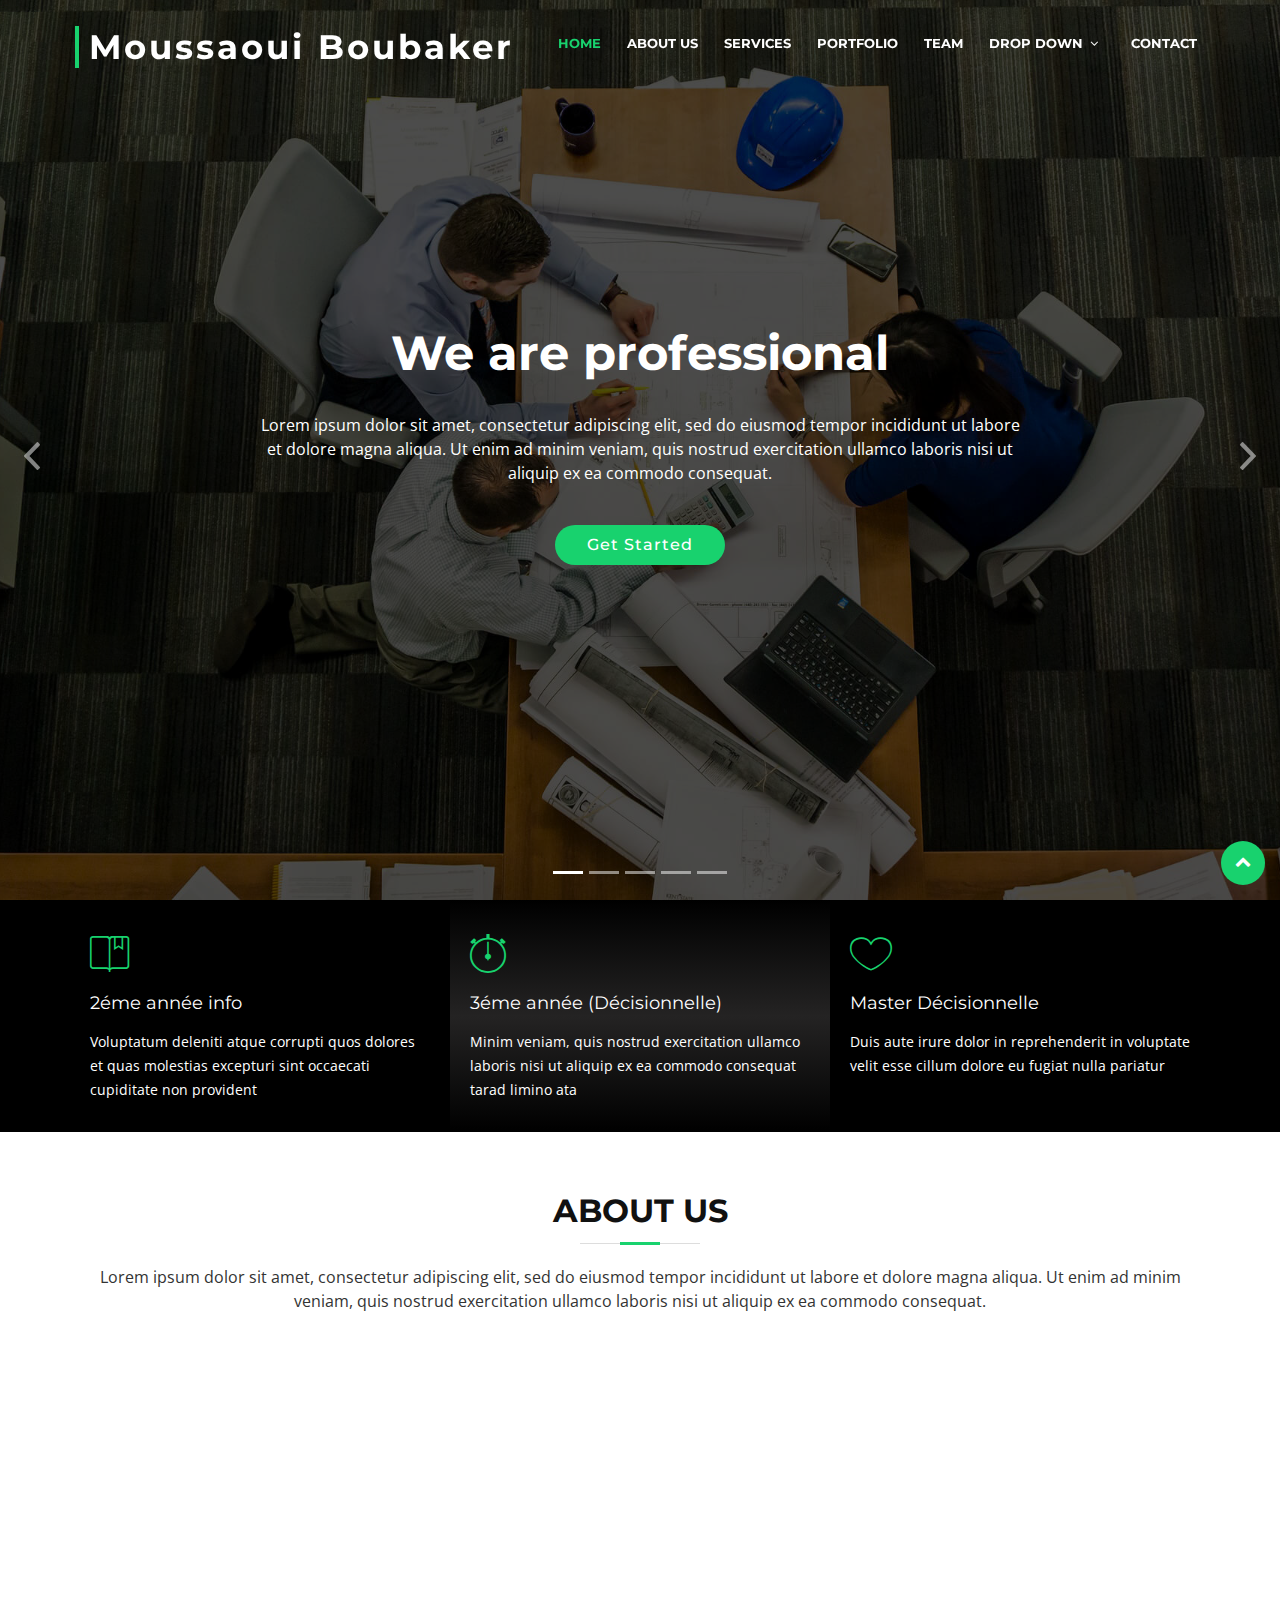
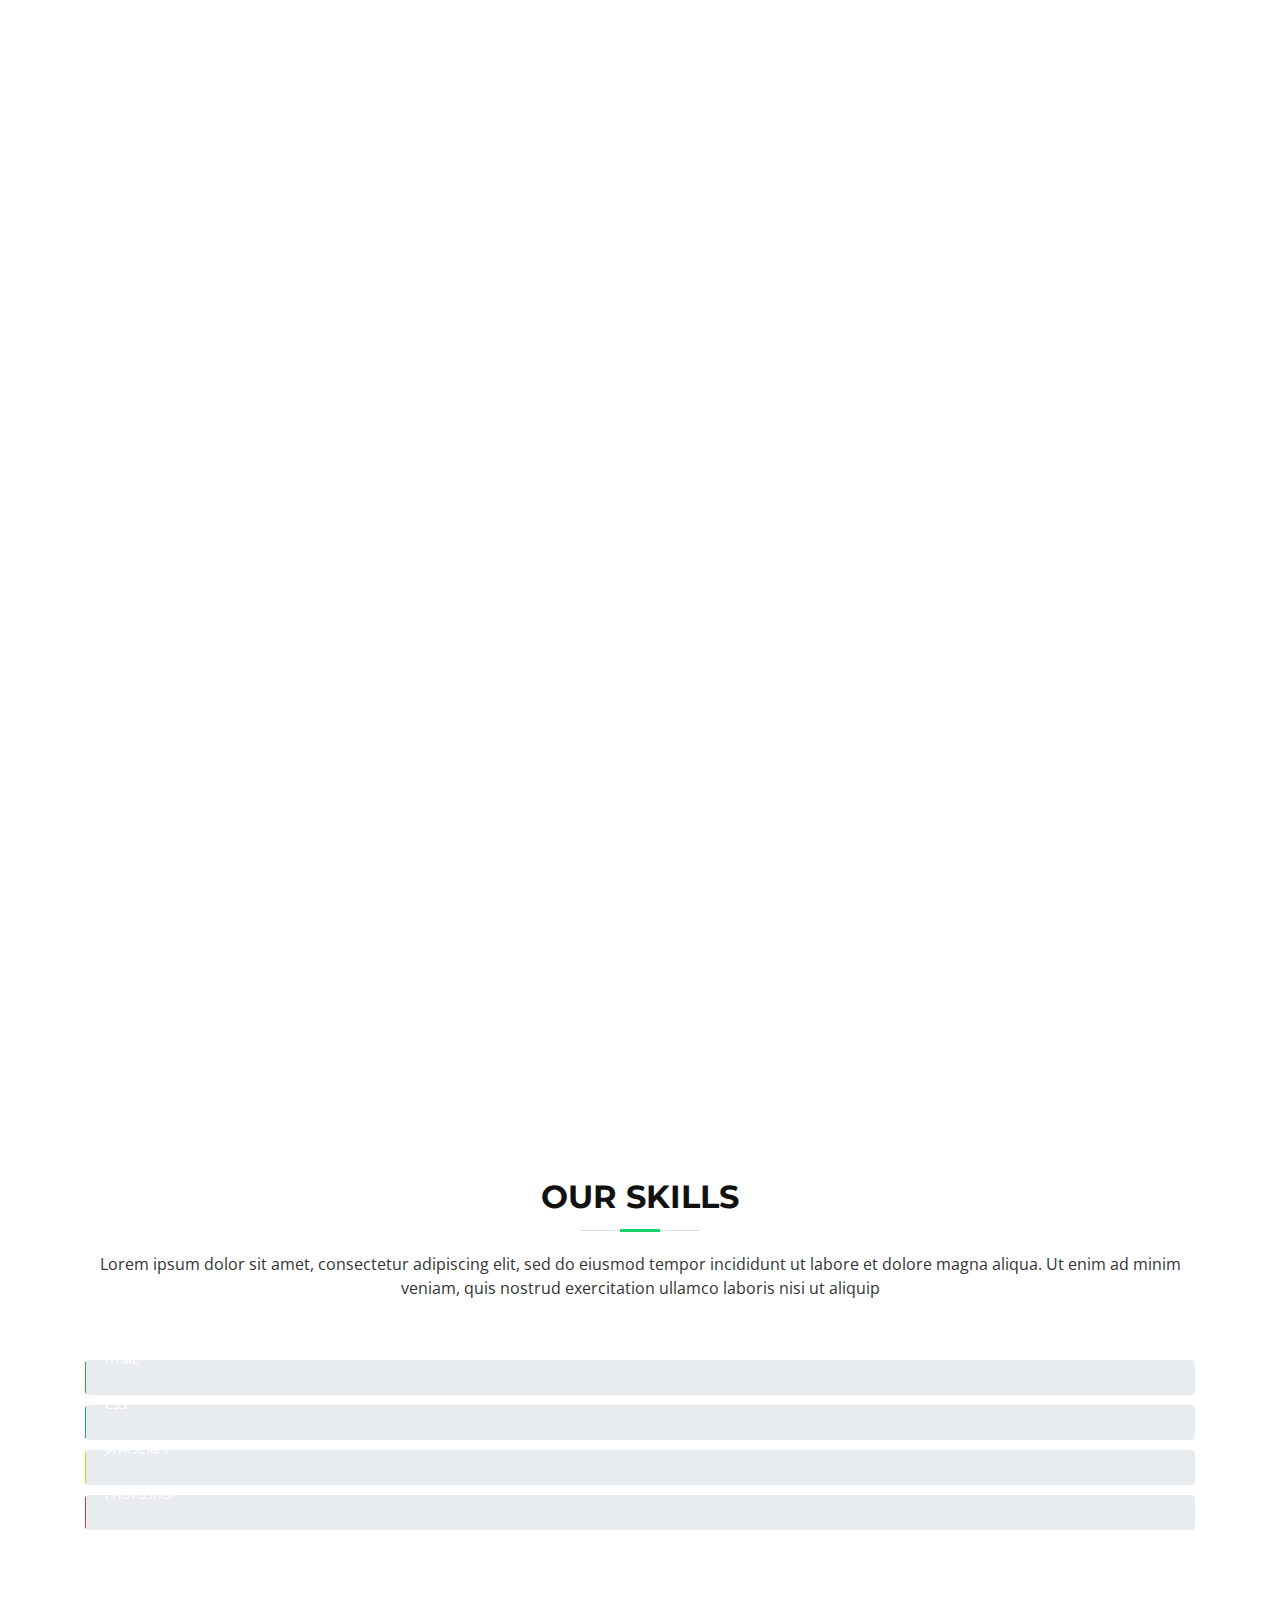
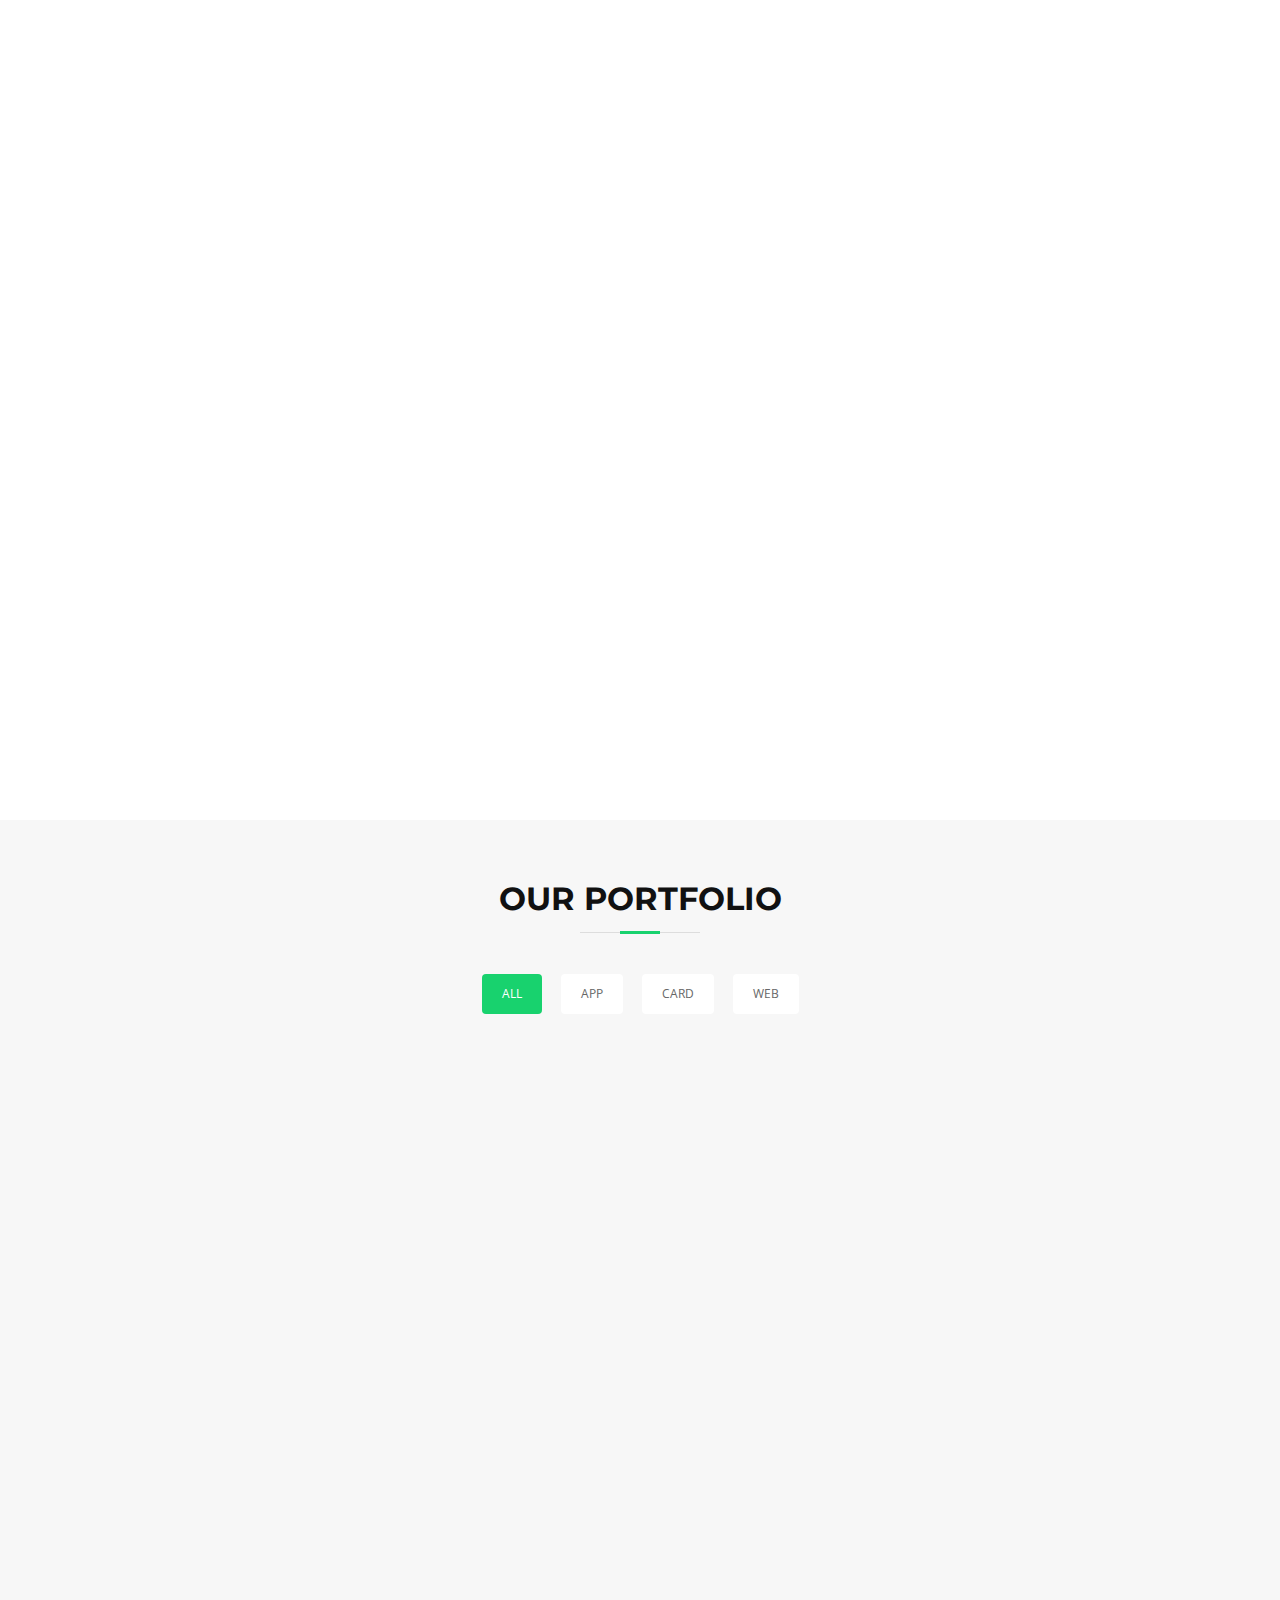
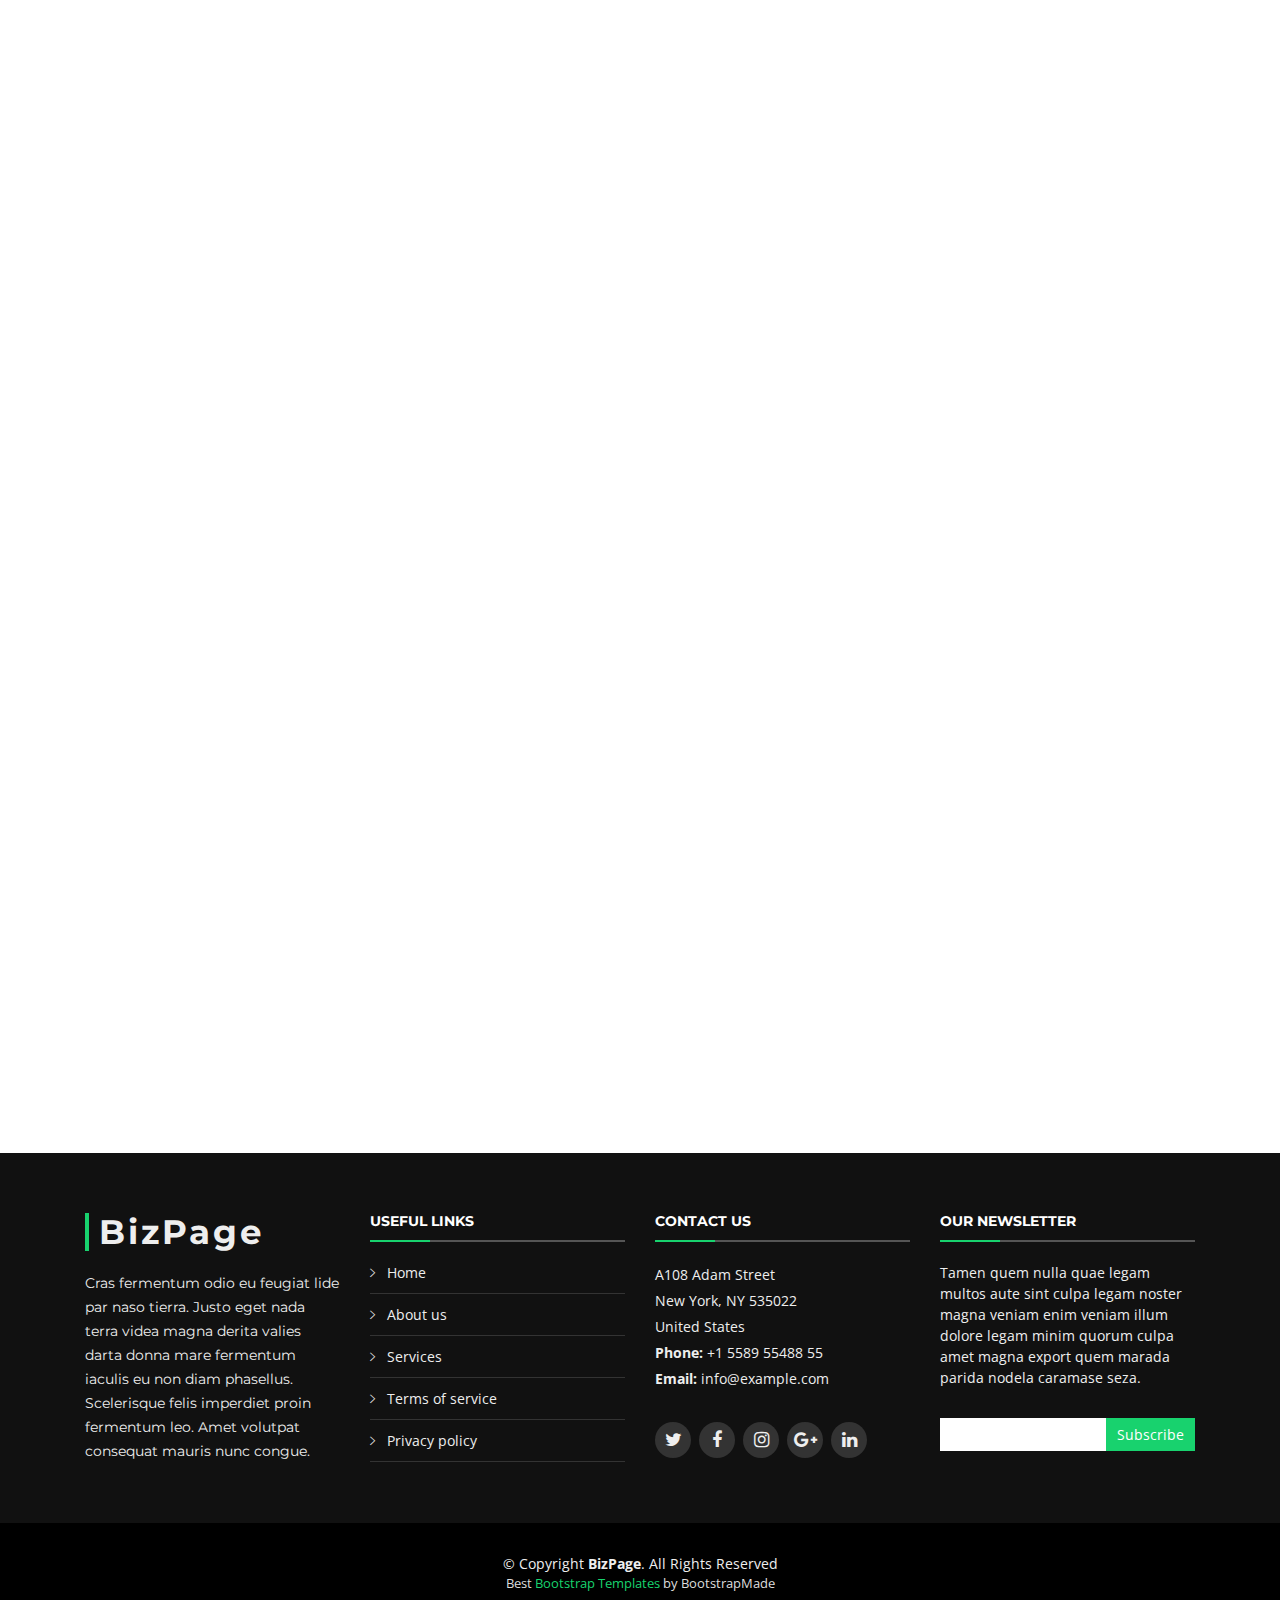
==== index.html @ a481f179 "Initial commit" ====
<!DOCTYPE html>
<html lang="en">
<head>
  <meta charset="utf-8">
  <title>Moussaoui Boubaker</title>
  <meta content="width=device-width, initial-scale=1.0" name="viewport">
  <meta content="" name="keywords">
  <meta content="" name="description">

  <!-- Favicons -->
  <link href="img/favicon.png" rel="icon">
  <link href="img/apple-touch-icon.png" rel="apple-touch-icon">

  <!-- Google Fonts -->
  <link href="https://fonts.googleapis.com/css?family=Open+Sans:300,300i,400,400i,700,700i|Montserrat:300,400,500,700" rel="stylesheet">

  <!-- Bootstrap CSS File -->
  <link href="lib/bootstrap/css/bootstrap.min.css" rel="stylesheet">

  <!-- Libraries CSS Files -->
  <link href="lib/font-awesome/css/font-awesome.min.css" rel="stylesheet">
  <link href="lib/animate/animate.min.css" rel="stylesheet">
  <link href="lib/ionicons/css/ionicons.min.css" rel="stylesheet">
  <link href="lib/owlcarousel/assets/owl.carousel.min.css" rel="stylesheet">
  <link href="lib/lightbox/css/lightbox.min.css" rel="stylesheet">

  <!-- Main Stylesheet File -->
  <link href="css/style.css" rel="stylesheet">

  <!-- =======================================================
    Theme Name: BizPage
    Theme URL: https://bootstrapmade.com/bizpage-bootstrap-business-template/
    Author: BootstrapMade.com
    License: https://bootstrapmade.com/license/
  ======================================================= -->
</head>

<body>

  <!--==========================
    Header
  ============================-->
  <header id="header">
    <div class="container-fluid">

      <div id="logo" class="pull-left">
        <h1><a href="#intro" class="scrollto">Moussaoui Boubaker</a></h1>
        <!-- Uncomment below if you prefer to use an image logo -->
        <!-- <a href="#intro"><img src="img/logo.png" alt="" title="" /></a>-->
      </div>

      <nav id="nav-menu-container">
        <ul class="nav-menu">
          <li class="menu-active"><a href="#intro">Home</a></li>
          <li><a href="#about">About Us</a></li>
          <li><a href="#services">Services</a></li>
          <li><a href="#portfolio">Portfolio</a></li>
          <li><a href="#team">Team</a></li>
          <li class="menu-has-children"><a href="">Drop Down</a>
            <ul>
              <li><a href="#">Drop Down 1</a></li>
              <li><a href="#">Drop Down 3</a></li>
              <li><a href="#">Drop Down 4</a></li>
              <li><a href="#">Drop Down 5</a></li>
            </ul>
          </li>
          <li><a href="#contact">Contact</a></li>
        </ul>
      </nav><!-- #nav-menu-container -->
    </div>
  </header><!-- #header -->

  <!--==========================
    Intro Section
  ============================-->
  <section id="intro">
    <div class="intro-container">
      <div id="introCarousel" class="carousel  slide carousel-fade" data-ride="carousel">

        <ol class="carousel-indicators"></ol>

        <div class="carousel-inner" role="listbox">

          <div class="carousel-item active">
            <div class="carousel-background"><img src="img/intro-carousel/1.jpg" alt=""></div>
            <div class="carousel-container">
              <div class="carousel-content">
                <h2>We are professional</h2>
                <p>Lorem ipsum dolor sit amet, consectetur adipiscing elit, sed do eiusmod tempor incididunt ut labore et dolore magna aliqua. Ut enim ad minim veniam, quis nostrud exercitation ullamco laboris nisi ut aliquip ex ea commodo consequat.</p>
                <a href="#featured-services" class="btn-get-started scrollto">Get Started</a>
              </div>
            </div>
          </div>

          <div class="carousel-item">
            <div class="carousel-background"><img src="img/intro-carousel/2.jpg" alt=""></div>
            <div class="carousel-container">
              <div class="carousel-content">
                <h2>At vero eos et accusamus</h2>
                <p>Nam libero tempore, cum soluta nobis est eligendi optio cumque nihil impedit quo minus id quod maxime placeat facere possimus, omnis voluptas assumenda est, omnis dolor repellendus. Temporibus autem quibusdam et aut officiis debitis aut.</p>
                <a href="#featured-services" class="btn-get-started scrollto">Get Started</a>
              </div>
            </div>
          </div>

          <div class="carousel-item">
            <div class="carousel-background"><img src="img/intro-carousel/3.jpg" alt=""></div>
            <div class="carousel-container">
              <div class="carousel-content">
                <h2>Temporibus autem quibusdam</h2>
                <p>Beatae vitae dicta sunt explicabo. Nemo enim ipsam voluptatem quia voluptas sit aspernatur aut odit aut fugit, sed quia consequuntur magni dolores eos qui ratione voluptatem sequi nesciunt omnis iste natus error sit voluptatem accusantium.</p>
                <a href="#featured-services" class="btn-get-started scrollto">Get Started</a>
              </div>
            </div>
          </div>

          <div class="carousel-item">
            <div class="carousel-background"><img src="img/intro-carousel/4.jpg" alt=""></div>
            <div class="carousel-container">
              <div class="carousel-content">
                <h2>Nam libero tempore</h2>
                <p>Neque porro quisquam est, qui dolorem ipsum quia dolor sit amet, consectetur, adipisci velit, sed quia non numquam eius modi tempora incidunt ut labore et dolore magnam aliquam quaerat voluptatem. Ut enim ad minima veniam, quis nostrum.</p>
                <a href="#featured-services" class="btn-get-started scrollto">Get Started</a>
              </div>
            </div>
          </div>

          <div class="carousel-item">
            <div class="carousel-background"><img src="img/intro-carousel/5.jpg" alt=""></div>
            <div class="carousel-container">
              <div class="carousel-content">
                <h2>Magnam aliquam quaerat</h2>
                <p>Lorem ipsum dolor sit amet, consectetur adipiscing elit, sed do eiusmod tempor incididunt ut labore et dolore magna aliqua. Ut enim ad minim veniam, quis nostrud exercitation ullamco laboris nisi ut aliquip ex ea commodo consequat.</p>
                <a href="#featured-services" class="btn-get-started scrollto">Get Started</a>
              </div>
            </div>
          </div>

        </div>

        <a class="carousel-control-prev" href="#introCarousel" role="button" data-slide="prev">
          <span class="carousel-control-prev-icon ion-chevron-left" aria-hidden="true"></span>
          <span class="sr-only">Previous</span>
        </a>

        <a class="carousel-control-next" href="#introCarousel" role="button" data-slide="next">
          <span class="carousel-control-next-icon ion-chevron-right" aria-hidden="true"></span>
          <span class="sr-only">Next</span>
        </a>

      </div>
    </div>
  </section><!-- #intro -->

  <main id="main">

    <!--==========================
      Featured Services Section
    ============================-->
    <section id="featured-services">
      <div class="container">
        <div class="row">

          <div class="col-lg-4 box">
            <i class="ion-ios-bookmarks-outline"></i>
            <h4 class="title"><a href="">2éme année info</a></h4>
            <p class="description">Voluptatum deleniti atque corrupti quos dolores et quas molestias excepturi sint occaecati cupiditate non provident</p>
          </div>

          <div class="col-lg-4 box box-bg">
            <i class="ion-ios-stopwatch-outline"></i>
            <h4 class="title"><a href="">3éme année (Décisionnelle)</a></h4>
            <p class="description">Minim veniam, quis nostrud exercitation ullamco laboris nisi ut aliquip ex ea commodo consequat tarad limino ata</p>
          </div>

          <div class="col-lg-4 box">
            <i class="ion-ios-heart-outline"></i>
            <h4 class="title"><a href="">Master Décisionnelle</a></h4>
            <p class="description">Duis aute irure dolor in reprehenderit in voluptate velit esse cillum dolore eu fugiat nulla pariatur</p>
          </div>

        </div>
      </div>
    </section><!-- #featured-services -->

    <!--==========================
      About Us Section
    ============================-->
    <section id="about">
      <div class="container">

        <header class="section-header">
          <h3>About Us</h3>
          <p>Lorem ipsum dolor sit amet, consectetur adipiscing elit, sed do eiusmod tempor incididunt ut labore et dolore magna aliqua. Ut enim ad minim veniam, quis nostrud exercitation ullamco laboris nisi ut aliquip ex ea commodo consequat.</p>
        </header>

        <div class="row about-cols">

          <div class="col-md-4 wow fadeInUp">
            <div class="about-col">
              <div class="img">
                <img src="img/about-mission.jpg" alt="" class="img-fluid">
                <div class="icon"><i class="ion-ios-speedometer-outline"></i></div>
              </div>
              <h2 class="title"><a href="#">Our Mission</a></h2>
              <p>
                Lorem ipsum dolor sit amet, consectetur elit, sed do eiusmod tempor ut labore et dolore magna aliqua. Ut enim ad minim veniam, quis nostrud exercitation ullamco laboris nisi ut aliquip ex ea commodo consequat.
              </p>
            </div>
          </div>

          <div class="col-md-4 wow fadeInUp" data-wow-delay="0.1s">
            <div class="about-col">
              <div class="img">
                <img src="img/about-plan.jpg" alt="" class="img-fluid">
                <div class="icon"><i class="ion-ios-list-outline"></i></div>
              </div>
              <h2 class="title"><a href="#">Our Plan</a></h2>
              <p>
                Sed ut perspiciatis unde omnis iste natus error sit voluptatem  doloremque laudantium, totam rem aperiam, eaque ipsa quae ab illo inventore veritatis et quasi architecto beatae vitae dicta sunt explicabo.
              </p>
            </div>
          </div>

          <div class="col-md-4 wow fadeInUp" data-wow-delay="0.2s">
            <div class="about-col">
              <div class="img">
                <img src="img/about-vision.jpg" alt="" class="img-fluid">
                <div class="icon"><i class="ion-ios-eye-outline"></i></div>
              </div>
              <h2 class="title"><a href="#">Our Vision</a></h2>
              <p>
                Nemo enim ipsam voluptatem quia voluptas sit aut odit aut fugit, sed quia magni dolores eos qui ratione voluptatem sequi nesciunt Neque porro quisquam est, qui dolorem ipsum quia dolor sit amet.
              </p>
            </div>
          </div>

        </div>

      </div>
    </section><!-- #about -->

    <!--==========================
      Services Section
    ============================-->
    <section id="services">
      <div class="container">

        <header class="section-header wow fadeInUp">
          <h3>Services</h3>
          <p>Laudem latine persequeris id sed, ex fabulas delectus quo. No vel partiendo abhorreant vituperatoribus, ad pro quaestio laboramus. Ei ubique vivendum pro. At ius nisl accusam lorenta zanos paradigno tridexa panatarel.</p>
        </header>

        <div class="row">

          <div class="col-lg-4 col-md-6 box wow bounceInUp" data-wow-duration="1.4s">
            <div class="icon"><i class="ion-ios-analytics-outline"></i></div>
            <h4 class="title"><a href="">Lorem Ipsum</a></h4>
            <p class="description">Voluptatum deleniti atque corrupti quos dolores et quas molestias excepturi sint occaecati cupiditate non provident</p>
          </div>
          <div class="col-lg-4 col-md-6 box wow bounceInUp" data-wow-duration="1.4s">
            <div class="icon"><i class="ion-ios-bookmarks-outline"></i></div>
            <h4 class="title"><a href="">Dolor Sitema</a></h4>
            <p class="description">Minim veniam, quis nostrud exercitation ullamco laboris nisi ut aliquip ex ea commodo consequat tarad limino ata</p>
          </div>
          <div class="col-lg-4 col-md-6 box wow bounceInUp" data-wow-duration="1.4s">
            <div class="icon"><i class="ion-ios-paper-outline"></i></div>
            <h4 class="title"><a href="">Sed ut perspiciatis</a></h4>
            <p class="description">Duis aute irure dolor in reprehenderit in voluptate velit esse cillum dolore eu fugiat nulla pariatur</p>
          </div>
          <div class="col-lg-4 col-md-6 box wow bounceInUp" data-wow-delay="0.1s" data-wow-duration="1.4s">
            <div class="icon"><i class="ion-ios-speedometer-outline"></i></div>
            <h4 class="title"><a href="">Magni Dolores</a></h4>
            <p class="description">Excepteur sint occaecat cupidatat non proident, sunt in culpa qui officia deserunt mollit anim id est laborum</p>
          </div>
          <div class="col-lg-4 col-md-6 box wow bounceInUp" data-wow-delay="0.1s" data-wow-duration="1.4s">
            <div class="icon"><i class="ion-ios-barcode-outline"></i></div>
            <h4 class="title"><a href="">Nemo Enim</a></h4>
            <p class="description">At vero eos et accusamus et iusto odio dignissimos ducimus qui blanditiis praesentium voluptatum deleniti atque</p>
          </div>
          <div class="col-lg-4 col-md-6 box wow bounceInUp" data-wow-delay="0.1s" data-wow-duration="1.4s">
            <div class="icon"><i class="ion-ios-people-outline"></i></div>
            <h4 class="title"><a href="">Eiusmod Tempor</a></h4>
            <p class="description">Et harum quidem rerum facilis est et expedita distinctio. Nam libero tempore, cum soluta nobis est eligendi</p>
          </div>

        </div>

      </div>
    </section><!-- #services -->

    <!--==========================
      Call To Action Section
    ============================-->
    <section id="call-to-action" class="wow fadeIn">
      <div class="container text-center">
        <h3>Call To Action</h3>
        <p> Duis aute irure dolor in reprehenderit in voluptate velit esse cillum dolore eu fugiat nulla pariatur. Excepteur sint occaecat cupidatat non proident, sunt in culpa qui officia deserunt mollit anim id est laborum.</p>
        <a class="cta-btn" href="#">Call To Action</a>
      </div>
    </section><!-- #call-to-action -->

    <!--==========================
      Skills Section
    ============================-->
    <section id="skills">
      <div class="container">

        <header class="section-header">
          <h3>Our Skills</h3>
          <p>Lorem ipsum dolor sit amet, consectetur adipiscing elit, sed do eiusmod tempor incididunt ut labore et dolore magna aliqua. Ut enim ad minim veniam, quis nostrud exercitation ullamco laboris nisi ut aliquip</p>
        </header>

        <div class="skills-content">

          <div class="progress">
            <div class="progress-bar bg-success" role="progressbar" aria-valuenow="100" aria-valuemin="0" aria-valuemax="100">
              <span class="skill">HTML <i class="val">100%</i></span>
            </div>
          </div>

          <div class="progress">
            <div class="progress-bar bg-info" role="progressbar" aria-valuenow="90" aria-valuemin="0" aria-valuemax="100">
              <span class="skill">CSS <i class="val">90%</i></span>
            </div>
          </div>

          <div class="progress">
            <div class="progress-bar bg-warning" role="progressbar" aria-valuenow="75" aria-valuemin="0" aria-valuemax="100">
              <span class="skill">JavaScript <i class="val">75%</i></span>
            </div>
          </div>

          <div class="progress">
            <div class="progress-bar bg-danger" role="progressbar" aria-valuenow="55" aria-valuemin="0" aria-valuemax="100">
              <span class="skill">Photoshop <i class="val">55%</i></span>
            </div>
          </div>

        </div>

      </div>
    </section>

    <!--==========================
      Facts Section
    ============================-->
    <section id="facts"  class="wow fadeIn">
      <div class="container">

        <header class="section-header">
          <h3>Facts</h3>
          <p>Sed ut perspiciatis unde omnis iste natus error sit voluptatem accusantium doloremque</p>
        </header>

        <div class="row counters">

  				<div class="col-lg-3 col-6 text-center">
            <span data-toggle="counter-up">274</span>
            <p>Clients</p>
  				</div>

          <div class="col-lg-3 col-6 text-center">
            <span data-toggle="counter-up">421</span>
            <p>Projects</p>
  				</div>

          <div class="col-lg-3 col-6 text-center">
            <span data-toggle="counter-up">1,364</span>
            <p>Hours Of Support</p>
  				</div>

          <div class="col-lg-3 col-6 text-center">
            <span data-toggle="counter-up">18</span>
            <p>Hard Workers</p>
  				</div>

  			</div>

        <div class="facts-img">
          <img src="img/facts-img.png" alt="" class="img-fluid">
        </div>

      </div>
    </section><!-- #facts -->

    <!--==========================
      Portfolio Section
    ============================-->
    <section id="portfolio"  class="section-bg" >
      <div class="container">

        <header class="section-header">
          <h3 class="section-title">Our Portfolio</h3>
        </header>

        <div class="row">
          <div class="col-lg-12">
            <ul id="portfolio-flters">
              <li data-filter="*" class="filter-active">All</li>
              <li data-filter=".filter-app">App</li>
              <li data-filter=".filter-card">Card</li>
              <li data-filter=".filter-web">Web</li>
            </ul>
          </div>
        </div>

        <div class="row portfolio-container">

          <div class="col-lg-4 col-md-6 portfolio-item filter-app wow fadeInUp">
            <div class="portfolio-wrap">
              <figure>
                <img src="img/portfolio/app1.jpg" class="img-fluid" alt="">
                <a href="img/portfolio/app1.jpg" data-lightbox="portfolio" data-title="App 1" class="link-preview" title="Preview"><i class="ion ion-eye"></i></a>
                <a href="#" class="link-details" title="More Details"><i class="ion ion-android-open"></i></a>
              </figure>

              <div class="portfolio-info">
                <h4><a href="#">App 1</a></h4>
                <p>App</p>
              </div>
            </div>
          </div>

          <div class="col-lg-4 col-md-6 portfolio-item filter-web wow fadeInUp" data-wow-delay="0.1s">
            <div class="portfolio-wrap">
              <figure>
                <img src="img/portfolio/web3.jpg" class="img-fluid" alt="">
                <a href="img/portfolio/web3.jpg" class="link-preview" data-lightbox="portfolio" data-title="Web 3" title="Preview"><i class="ion ion-eye"></i></a>
                <a href="#" class="link-details" title="More Details"><i class="ion ion-android-open"></i></a>
              </figure>

              <div class="portfolio-info">
                <h4><a href="#">Web 3</a></h4>
                <p>Web</p>
              </div>
            </div>
          </div>

          <div class="col-lg-4 col-md-6 portfolio-item filter-app wow fadeInUp" data-wow-delay="0.2s">
            <div class="portfolio-wrap">
              <figure>
                <img src="img/portfolio/app2.jpg" class="img-fluid" alt="">
                <a href="img/portfolio/app2.jpg" class="link-preview" data-lightbox="portfolio" data-title="App 2" title="Preview"><i class="ion ion-eye"></i></a>
                <a href="#" class="link-details" title="More Details"><i class="ion ion-android-open"></i></a>
              </figure>

              <div class="portfolio-info">
                <h4><a href="#">App 2</a></h4>
                <p>App</p>
              </div>
            </div>
          </div>

          <div class="col-lg-4 col-md-6 portfolio-item filter-card wow fadeInUp">
            <div class="portfolio-wrap">
              <figure>
                <img src="img/portfolio/card2.jpg" class="img-fluid" alt="">
                <a href="img/portfolio/card2.jpg" class="link-preview" data-lightbox="portfolio" data-title="Card 2" title="Preview"><i class="ion ion-eye"></i></a>
                <a href="#" class="link-details" title="More Details"><i class="ion ion-android-open"></i></a>
              </figure>

              <div class="portfolio-info">
                <h4><a href="#">Card 2</a></h4>
                <p>Card</p>
              </div>
            </div>
          </div>

          <div class="col-lg-4 col-md-6 portfolio-item filter-web wow fadeInUp" data-wow-delay="0.1s">
            <div class="portfolio-wrap">
              <figure>
                <img src="img/portfolio/web2.jpg" class="img-fluid" alt="">
                <a href="img/portfolio/web2.jpg" class="link-preview" data-lightbox="portfolio" data-title="Web 2" title="Preview"><i class="ion ion-eye"></i></a>
                <a href="#" class="link-details" title="More Details"><i class="ion ion-android-open"></i></a>
              </figure>

              <div class="portfolio-info">
                <h4><a href="#">Web 2</a></h4>
                <p>Web</p>
              </div>
            </div>
          </div>

          <div class="col-lg-4 col-md-6 portfolio-item filter-app wow fadeInUp" data-wow-delay="0.2s">
            <div class="portfolio-wrap">
              <figure>
                <img src="img/portfolio/app3.jpg" class="img-fluid" alt="">
                <a href="img/portfolio/app3.jpg" class="link-preview" data-lightbox="portfolio" data-title="App 3" title="Preview"><i class="ion ion-eye"></i></a>
                <a href="#" class="link-details" title="More Details"><i class="ion ion-android-open"></i></a>
              </figure>

              <div class="portfolio-info">
                <h4><a href="#">App 3</a></h4>
                <p>App</p>
              </div>
            </div>
          </div>

          <div class="col-lg-4 col-md-6 portfolio-item filter-card wow fadeInUp">
            <div class="portfolio-wrap">
              <figure>
                <img src="img/portfolio/card1.jpg" class="img-fluid" alt="">
                <a href="img/portfolio/card1.jpg" class="link-preview" data-lightbox="portfolio" data-title="Card 1" title="Preview"><i class="ion ion-eye"></i></a>
                <a href="#" class="link-details" title="More Details"><i class="ion ion-android-open"></i></a>
              </figure>

              <div class="portfolio-info">
                <h4><a href="#">Card 1</a></h4>
                <p>Card</p>
              </div>
            </div>
          </div>

          <div class="col-lg-4 col-md-6 portfolio-item filter-card wow fadeInUp" data-wow-delay="0.1s">
            <div class="portfolio-wrap">
              <figure>
                <img src="img/portfolio/card3.jpg" class="img-fluid" alt="">
                <a href="img/portfolio/card3.jpg" class="link-preview" data-lightbox="portfolio" data-title="Card 3" title="Preview"><i class="ion ion-eye"></i></a>
                <a href="#" class="link-details" title="More Details"><i class="ion ion-android-open"></i></a>
              </figure>

              <div class="portfolio-info">
                <h4><a href="#">Card 3</a></h4>
                <p>Card</p>
              </div>
            </div>
          </div>

          <div class="col-lg-4 col-md-6 portfolio-item filter-web wow fadeInUp" data-wow-delay="0.2s">
            <div class="portfolio-wrap">
              <figure>
                <img src="img/portfolio/web1.jpg" class="img-fluid" alt="">
                <a href="img/portfolio/web1.jpg" class="link-preview" data-lightbox="portfolio" data-title="Web 1" title="Preview"><i class="ion ion-eye"></i></a>
                <a href="#" class="link-details" title="More Details"><i class="ion ion-android-open"></i></a>
              </figure>

              <div class="portfolio-info">
                <h4><a href="#">Web 1</a></h4>
                <p>Web</p>
              </div>
            </div>
          </div>

        </div>

      </div>
    </section><!-- #portfolio -->

    <!--==========================
      Clients Section
    ============================-->
    <section id="clients" class="wow fadeInUp">
      <div class="container">

        <header class="section-header">
          <h3>Our Clients</h3>
        </header>

        <div class="owl-carousel clients-carousel">
          <img src="img/clients/client-1.png" alt="">
          <img src="img/clients/client-2.png" alt="">
          <img src="img/clients/client-3.png" alt="">
          <img src="img/clients/client-4.png" alt="">
          <img src="img/clients/client-5.png" alt="">
          <img src="img/clients/client-6.png" alt="">
          <img src="img/clients/client-7.png" alt="">
          <img src="img/clients/client-8.png" alt="">
        </div>

      </div>
    </section><!-- #clients -->

    <!--==========================
      Clients Section
    ============================-->
    <section id="testimonials" class="section-bg wow fadeInUp">
      <div class="container">

        <header class="section-header">
          <h3>Testimonials</h3>
        </header>

        <div class="owl-carousel testimonials-carousel">

          <div class="testimonial-item">
            <img src="img/testimonial-1.jpg" class="testimonial-img" alt="">
            <h3>Saul Goodman</h3>
            <h4>Ceo &amp; Founder</h4>
            <p>
              <img src="img/quote-sign-left.png" class="quote-sign-left" alt="">
              Proin iaculis purus consequat sem cure digni ssim donec porttitora entum suscipit rhoncus. Accusantium quam, ultricies eget id, aliquam eget nibh et. Maecen aliquam, risus at semper.
              <img src="img/quote-sign-right.png" class="quote-sign-right" alt="">
            </p>
          </div>

          <div class="testimonial-item">
            <img src="img/testimonial-2.jpg" class="testimonial-img" alt="">
            <h3>Sara Wilsson</h3>
            <h4>Designer</h4>
            <p>
              <img src="img/quote-sign-left.png" class="quote-sign-left" alt="">
              Export tempor illum tamen malis malis eram quae irure esse labore quem cillum quid cillum eram malis quorum velit fore eram velit sunt aliqua noster fugiat irure amet legam anim culpa.
              <img src="img/quote-sign-right.png" class="quote-sign-right" alt="">
            </p>
          </div>

          <div class="testimonial-item">
            <img src="img/testimonial-3.jpg" class="testimonial-img" alt="">
            <h3>Jena Karlis</h3>
            <h4>Store Owner</h4>
            <p>
              <img src="img/quote-sign-left.png" class="quote-sign-left" alt="">
              Enim nisi quem export duis labore cillum quae magna enim sint quorum nulla quem veniam duis minim tempor labore quem eram duis noster aute amet eram fore quis sint minim.
              <img src="img/quote-sign-right.png" class="quote-sign-right" alt="">
            </p>
          </div>

          <div class="testimonial-item">
            <img src="img/testimonial-4.jpg" class="testimonial-img" alt="">
            <h3>Matt Brandon</h3>
            <h4>Freelancer</h4>
            <p>
              <img src="img/quote-sign-left.png" class="quote-sign-left" alt="">
              Fugiat enim eram quae cillum dolore dolor amet nulla culpa multos export minim fugiat minim velit minim dolor enim duis veniam ipsum anim magna sunt elit fore quem dolore labore illum veniam.
              <img src="img/quote-sign-right.png" class="quote-sign-right" alt="">
            </p>
          </div>

          <div class="testimonial-item">
            <img src="img/testimonial-5.jpg" class="testimonial-img" alt="">
            <h3>John Larson</h3>
            <h4>Entrepreneur</h4>
            <p>
              <img src="img/quote-sign-left.png" class="quote-sign-left" alt="">
              Quis quorum aliqua sint quem legam fore sunt eram irure aliqua veniam tempor noster veniam enim culpa labore duis sunt culpa nulla illum cillum fugiat legam esse veniam culpa fore nisi cillum quid.
              <img src="img/quote-sign-right.png" class="quote-sign-right" alt="">
            </p>
          </div>

        </div>

      </div>
    </section><!-- #testimonials -->

    <!--==========================
      Team Section
    ============================-->
    <section id="team">
      <div class="container">
        <div class="section-header wow fadeInUp">
          <h3>Team</h3>
          <p>Sed ut perspiciatis unde omnis iste natus error sit voluptatem accusantium doloremque</p>
        </div>

        <div class="row">

          <div class="col-lg-3 col-md-6 wow fadeInUp">
            <div class="member">
              <img src="img/team-1.jpg" class="img-fluid" alt="">
              <div class="member-info">
                <div class="member-info-content">
                  <h4>Walter White</h4>
                  <span>Chief Executive Officer</span>
                  <div class="social">
                    <a href=""><i class="fa fa-twitter"></i></a>
                    <a href=""><i class="fa fa-facebook"></i></a>
                    <a href=""><i class="fa fa-google-plus"></i></a>
                    <a href=""><i class="fa fa-linkedin"></i></a>
                  </div>
                </div>
              </div>
            </div>
          </div>

          <div class="col-lg-3 col-md-6 wow fadeInUp" data-wow-delay="0.1s">
            <div class="member">
              <img src="img/team-2.jpg" class="img-fluid" alt="">
              <div class="member-info">
                <div class="member-info-content">
                  <h4>Sarah Jhonson</h4>
                  <span>Product Manager</span>
                  <div class="social">
                    <a href=""><i class="fa fa-twitter"></i></a>
                    <a href=""><i class="fa fa-facebook"></i></a>
                    <a href=""><i class="fa fa-google-plus"></i></a>
                    <a href=""><i class="fa fa-linkedin"></i></a>
                  </div>
                </div>
              </div>
            </div>
          </div>

          <div class="col-lg-3 col-md-6 wow fadeInUp" data-wow-delay="0.2s">
            <div class="member">
              <img src="img/team-3.jpg" class="img-fluid" alt="">
              <div class="member-info">
                <div class="member-info-content">
                  <h4>William Anderson</h4>
                  <span>CTO</span>
                  <div class="social">
                    <a href=""><i class="fa fa-twitter"></i></a>
                    <a href=""><i class="fa fa-facebook"></i></a>
                    <a href=""><i class="fa fa-google-plus"></i></a>
                    <a href=""><i class="fa fa-linkedin"></i></a>
                  </div>
                </div>
              </div>
            </div>
          </div>

          <div class="col-lg-3 col-md-6 wow fadeInUp" data-wow-delay="0.3s">
            <div class="member">
              <img src="img/team-4.jpg" class="img-fluid" alt="">
              <div class="member-info">
                <div class="member-info-content">
                  <h4>Amanda Jepson</h4>
                  <span>Accountant</span>
                  <div class="social">
                    <a href=""><i class="fa fa-twitter"></i></a>
                    <a href=""><i class="fa fa-facebook"></i></a>
                    <a href=""><i class="fa fa-google-plus"></i></a>
                    <a href=""><i class="fa fa-linkedin"></i></a>
                  </div>
                </div>
              </div>
            </div>
          </div>

        </div>

      </div>
    </section><!-- #team -->

    <!--==========================
      Contact Section
    ============================-->
    <section id="contact" class="section-bg wow fadeInUp">
      <div class="container">

        <div class="section-header">
          <h3>Contact Us</h3>
          <p>Sed ut perspiciatis unde omnis iste natus error sit voluptatem accusantium doloremque</p>
        </div>

        <div class="row contact-info">

          <div class="col-md-4">
            <div class="contact-address">
              <i class="ion-ios-location-outline"></i>
              <h3>Address</h3>
              <address>A108 Adam Street, NY 535022, USA</address>
            </div>
          </div>

          <div class="col-md-4">
            <div class="contact-phone">
              <i class="ion-ios-telephone-outline"></i>
              <h3>Phone Number</h3>
              <p><a href="tel:+155895548855">+1 5589 55488 55</a></p>
            </div>
          </div>

          <div class="col-md-4">
            <div class="contact-email">
              <i class="ion-ios-email-outline"></i>
              <h3>Email</h3>
              <p><a href="mailto:info@example.com">info@example.com</a></p>
            </div>
          </div>

        </div>

        <div class="form">
          <div id="sendmessage">Your message has been sent. Thank you!</div>
          <div id="errormessage"></div>
          <form action="" method="post" role="form" class="contactForm">
            <div class="form-row">
              <div class="form-group col-md-6">
                <input type="text" name="name" class="form-control" id="name" placeholder="Your Name" data-rule="minlen:4" data-msg="Please enter at least 4 chars" />
                <div class="validation"></div>
              </div>
              <div class="form-group col-md-6">
                <input type="email" class="form-control" name="email" id="email" placeholder="Your Email" data-rule="email" data-msg="Please enter a valid email" />
                <div class="validation"></div>
              </div>
            </div>
            <div class="form-group">
              <input type="text" class="form-control" name="subject" id="subject" placeholder="Subject" data-rule="minlen:4" data-msg="Please enter at least 8 chars of subject" />
              <div class="validation"></div>
            </div>
            <div class="form-group">
              <textarea class="form-control" name="message" rows="5" data-rule="required" data-msg="Please write something for us" placeholder="Message"></textarea>
              <div class="validation"></div>
            </div>
            <div class="text-center"><button type="submit">Send Message</button></div>
          </form>
        </div>

      </div>
    </section><!-- #contact -->

  </main>

  <!--==========================
    Footer
  ============================-->
  <footer id="footer">
    <div class="footer-top">
      <div class="container">
        <div class="row">

          <div class="col-lg-3 col-md-6 footer-info">
            <h3>BizPage</h3>
            <p>Cras fermentum odio eu feugiat lide par naso tierra. Justo eget nada terra videa magna derita valies darta donna mare fermentum iaculis eu non diam phasellus. Scelerisque felis imperdiet proin fermentum leo. Amet volutpat consequat mauris nunc congue.</p>
          </div>

          <div class="col-lg-3 col-md-6 footer-links">
            <h4>Useful Links</h4>
            <ul>
              <li><i class="ion-ios-arrow-right"></i> <a href="#">Home</a></li>
              <li><i class="ion-ios-arrow-right"></i> <a href="#">About us</a></li>
              <li><i class="ion-ios-arrow-right"></i> <a href="#">Services</a></li>
              <li><i class="ion-ios-arrow-right"></i> <a href="#">Terms of service</a></li>
              <li><i class="ion-ios-arrow-right"></i> <a href="#">Privacy policy</a></li>
            </ul>
          </div>

          <div class="col-lg-3 col-md-6 footer-contact">
            <h4>Contact Us</h4>
            <p>
              A108 Adam Street <br>
              New York, NY 535022<br>
              United States <br>
              <strong>Phone:</strong> +1 5589 55488 55<br>
              <strong>Email:</strong> info@example.com<br>
            </p>

            <div class="social-links">
              <a href="#" class="twitter"><i class="fa fa-twitter"></i></a>
              <a href="#" class="facebook"><i class="fa fa-facebook"></i></a>
              <a href="#" class="instagram"><i class="fa fa-instagram"></i></a>
              <a href="#" class="google-plus"><i class="fa fa-google-plus"></i></a>
              <a href="#" class="linkedin"><i class="fa fa-linkedin"></i></a>
            </div>

          </div>

          <div class="col-lg-3 col-md-6 footer-newsletter">
            <h4>Our Newsletter</h4>
            <p>Tamen quem nulla quae legam multos aute sint culpa legam noster magna veniam enim veniam illum dolore legam minim quorum culpa amet magna export quem marada parida nodela caramase seza.</p>
            <form action="" method="post">
              <input type="email" name="email"><input type="submit"  value="Subscribe">
            </form>
          </div>

        </div>
      </div>
    </div>

    <div class="container">
      <div class="copyright">
        &copy; Copyright <strong>BizPage</strong>. All Rights Reserved
      </div>
      <div class="credits">
        <!--
          All the links in the footer should remain intact.
          You can delete the links only if you purchased the pro version.
          Licensing information: https://bootstrapmade.com/license/
          Purchase the pro version with working PHP/AJAX contact form: https://bootstrapmade.com/buy/?theme=BizPage
        -->
        Best <a href="https://bootstrapmade.com/">Bootstrap Templates</a> by BootstrapMade
      </div>
    </div>
  </footer><!-- #footer -->

  <a href="#" class="back-to-top"><i class="fa fa-chevron-up"></i></a>

  <!-- JavaScript Libraries -->
  <script src="lib/jquery/jquery.min.js"></script>
  <script src="lib/jquery/jquery-migrate.min.js"></script>
  <script src="lib/bootstrap/js/bootstrap.bundle.min.js"></script>
  <script src="lib/easing/easing.min.js"></script>
  <script src="lib/superfish/hoverIntent.js"></script>
  <script src="lib/superfish/superfish.min.js"></script>
  <script src="lib/wow/wow.min.js"></script>
  <script src="lib/waypoints/waypoints.min.js"></script>
  <script src="lib/counterup/counterup.min.js"></script>
  <script src="lib/owlcarousel/owl.carousel.min.js"></script>
  <script src="lib/isotope/isotope.pkgd.min.js"></script>
  <script src="lib/lightbox/js/lightbox.min.js"></script>
  <script src="lib/touchSwipe/jquery.touchSwipe.min.js"></script>
  <!-- Contact Form JavaScript File -->
  <script src="contactform/contactform.js"></script>

  <!-- Template Main Javascript File -->
  <script src="js/main.js"></script>

</body>
</html>
---- css/style.css ----
/*
  Theme Name: BizPage
  Theme URL: https://bootstrapmade.com/bizpage-bootstrap-business-template/
  Author: BootstrapMade.com
  License: https://bootstrapmade.com/license/
*/
/*--------------------------------------------------------------
# General
--------------------------------------------------------------*/
body {
  background: #fff;
  color: #666666;
  font-family: "Open Sans", sans-serif;
}

a {
  color: #18d26e;
  transition: 0.5s;
}

a:hover, a:active, a:focus {
  color: #18d36e;
  outline: none;
  text-decoration: none;
}

p {
  padding: 0;
  margin: 0 0 30px 0;
}

h1, h2, h3, h4, h5, h6 {
  font-family: "Montserrat", sans-serif;
  font-weight: 400;
  margin: 0 0 20px 0;
  padding: 0;
}

/* Back to top button */
.back-to-top {
  position: fixed;
  display: none;
  background: #18d26e;
  color: #fff;
  display: inline-block;
  width: 44px;
  height: 44px;
  text-align: center;
  line-height: 1;
  font-size: 16px;
  border-radius: 50%;
  right: 15px;
  bottom: 15px;
  transition: background 0.5s;
  z-index: 11;
}

.back-to-top i {
  padding-top: 12px;
  color: #fff;
}

@media (max-width: 768px) {
  .back-to-top {
    bottom: 15px;
  }
}

/*--------------------------------------------------------------
# Header
--------------------------------------------------------------*/
#header {
  padding: 30px 0;
  height: 92px;
  position: fixed;
  left: 0;
  top: 0;
  right: 0;
  transition: all 0.5s;
  z-index: 997;
}

#header.header-scrolled {
  background: rgba(0, 0, 0, 0.9);
  padding: 20px 0;
  height: 72px;
  transition: all 0.5s;
}

#header #logo {
  float: left;
}

@media (min-width: 1024px) {
  #header #logo {
    padding-left: 60px;
  }
}

#header #logo h1 {
  font-size: 34px;
  margin: 0;
  padding: 0;
  line-height: 1;
  font-family: "Montserrat", sans-serif;
  font-weight: 700;
  letter-spacing: 3px;
}

#header #logo h1 a, #header #logo h1 a:hover {
  color: #fff;
  padding-left: 10px;
  border-left: 4px solid #18d26e;
}

#header #logo img {
  padding: 0;
  margin: 0;
}

@media (max-width: 768px) {
  #header #logo h1 {
    font-size: 28px;
  }
  #header #logo img {
    max-height: 40px;
  }
}

/*--------------------------------------------------------------
# Intro Section
--------------------------------------------------------------*/
#intro {
  display: table;
  width: 100%;
  height: 100vh;
  background: #000;
}

#intro .carousel-item {
  width: 100%;
  height: 100vh;
  background-size: cover;
  background-position: center;
  background-repeat: no-repeat;
}

#intro .carousel-item::before {
  content: '';
  background-color: rgba(0, 0, 0, 0.7);
  position: absolute;
  height: 100%;
  width: 100%;
  top: 0;
  right: 0;
  left: 0;
  bottom: 0;
}

#intro .carousel-container {
  display: flex;
  justify-content: center;
  align-items: center;
  position: absolute;
  bottom: 0;
  top: 0;
  left: 0;
  right: 0;
}

#intro .carousel-content {
  text-align: center;
}

#intro h2 {
  color: #fff;
  margin-bottom: 30px;
  font-size: 48px;
  font-weight: 700;
}

@media (max-width: 768px) {
  #intro h2 {
    font-size: 28px;
  }
}

#intro p {
  width: 80%;
  margin: 0 auto 30px auto;
  color: #fff;
}

@media (min-width: 1024px) {
  #intro p {
    width: 60%;
  }
}

#intro .carousel-fade .carousel-inner .carousel-item {
  -webkit-transition-property: opacity;
  transition-property: opacity;
}

#intro .carousel-fade .carousel-inner .carousel-item,
#intro .carousel-fade .carousel-inner .active.carousel-item-left,
#intro .carousel-fade .carousel-inner .active.carousel-item-right {
  opacity: 0;
}

#intro .carousel-fade .carousel-inner .active,
#intro .carousel-fade .carousel-inner .carousel-item-next.carousel-item-left,
#intro .carousel-fade .carousel-inner .carousel-item-prev.carousel-item-right {
  opacity: 1;
  transition: 0.5s;
}

#intro .carousel-fade .carousel-inner .carousel-item-next,
#intro .carousel-fade .carousel-inner .carousel-item-prev,
#intro .carousel-fade .carousel-inner .active.carousel-item-left,
#intro .carousel-fade .carousel-inner .active.carousel-item-right {
  left: 0;
  -webkit-transform: translate3d(0, 0, 0);
  transform: translate3d(0, 0, 0);
}

#intro .carousel-control-prev, #intro .carousel-control-next {
  width: 10%;
}

@media (min-width: 1024px) {
  #intro .carousel-control-prev, #intro .carousel-control-next {
    width: 5%;
  }
}

#intro .carousel-control-next-icon, #intro .carousel-control-prev-icon {
  background: none;
  font-size: 32px;
  line-height: 1;
}

#intro .carousel-indicators li {
  cursor: pointer;
}

#intro .btn-get-started {
  font-family: "Montserrat", sans-serif;
  font-weight: 500;
  font-size: 16px;
  letter-spacing: 1px;
  display: inline-block;
  padding: 8px 32px;
  border-radius: 50px;
  transition: 0.5s;
  margin: 10px;
  color: #fff;
  background: #18d26e;
}

#intro .btn-get-started:hover {
  background: #fff;
  color: #18d26e;
}

/*--------------------------------------------------------------
# Navigation Menu
--------------------------------------------------------------*/
/* Nav Menu Essentials */
.nav-menu, .nav-menu * {
  margin: 0;
  padding: 0;
  list-style: none;
}

.nav-menu ul {
  position: absolute;
  display: none;
  top: 100%;
  left: 0;
  z-index: 99;
}

.nav-menu li {
  position: relative;
  white-space: nowrap;
}

.nav-menu > li {
  float: left;
}

.nav-menu li:hover > ul,
.nav-menu li.sfHover > ul {
  display: block;
}

.nav-menu ul ul {
  top: 0;
  left: 100%;
}

.nav-menu ul li {
  min-width: 180px;
}

/* Nav Menu Arrows */
.sf-arrows .sf-with-ul {
  padding-right: 30px;
}

.sf-arrows .sf-with-ul:after {
  content: "\f107";
  position: absolute;
  right: 15px;
  font-family: FontAwesome;
  font-style: normal;
  font-weight: normal;
}

.sf-arrows ul .sf-with-ul:after {
  content: "\f105";
}

/* Nav Meu Container */
#nav-menu-container {
  float: right;
  margin: 0;
}

@media (min-width: 1024px) {
  #nav-menu-container {
    padding-right: 60px;
  }
}

@media (max-width: 768px) {
  #nav-menu-container {
    display: none;
  }
}

/* Nav Meu Styling */
.nav-menu a {
  padding: 0 8px 10px 8px;
  text-decoration: none;
  display: inline-block;
  color: #fff;
  font-family: "Montserrat", sans-serif;
  font-weight: 700;
  font-size: 13px;
  text-transform: uppercase;
  outline: none;
}

.nav-menu li:hover > a, .nav-menu > .menu-active > a {
  color: #18d26e;
}

.nav-menu > li {
  margin-left: 10px;
}

.nav-menu ul {
  margin: 4px 0 0 0;
  padding: 10px;
  box-shadow: 0px 0px 30px rgba(127, 137, 161, 0.25);
  background: #fff;
}

.nav-menu ul li {
  transition: 0.3s;
}

.nav-menu ul li a {
  padding: 10px;
  color: #333;
  transition: 0.3s;
  display: block;
  font-size: 13px;
  text-transform: none;
}

.nav-menu ul li:hover > a {
  color: #18d26e;
}

.nav-menu ul ul {
  margin: 0;
}

/* Mobile Nav Toggle */
#mobile-nav-toggle {
  position: fixed;
  right: 0;
  top: 0;
  z-index: 999;
  margin: 20px 20px 0 0;
  border: 0;
  background: none;
  font-size: 24px;
  display: none;
  transition: all 0.4s;
  outline: none;
  cursor: pointer;
}

#mobile-nav-toggle i {
  color: #fff;
}

@media (max-width: 768px) {
  #mobile-nav-toggle {
    display: inline;
  }
}

/* Mobile Nav Styling */
#mobile-nav {
  position: fixed;
  top: 0;
  padding-top: 18px;
  bottom: 0;
  z-index: 998;
  background: rgba(0, 0, 0, 0.8);
  left: -260px;
  width: 260px;
  overflow-y: auto;
  transition: 0.4s;
}

#mobile-nav ul {
  padding: 0;
  margin: 0;
  list-style: none;
}

#mobile-nav ul li {
  position: relative;
}

#mobile-nav ul li a {
  color: #fff;
  font-size: 13px;
  text-transform: uppercase;
  overflow: hidden;
  padding: 10px 22px 10px 15px;
  position: relative;
  text-decoration: none;
  width: 100%;
  display: block;
  outline: none;
  font-weight: 700;
  font-family: "Montserrat", sans-serif;
}

#mobile-nav ul li a:hover {
  color: #fff;
}

#mobile-nav ul li li {
  padding-left: 30px;
}

#mobile-nav ul .menu-has-children i {
  position: absolute;
  right: 0;
  z-index: 99;
  padding: 15px;
  cursor: pointer;
  color: #fff;
}

#mobile-nav ul .menu-has-children i.fa-chevron-up {
  color: #18d26e;
}

#mobile-nav ul .menu-has-children li a {
  text-transform: none;
}

#mobile-nav ul .menu-item-active {
  color: #18d26e;
}

#mobile-body-overly {
  width: 100%;
  height: 100%;
  z-index: 997;
  top: 0;
  left: 0;
  position: fixed;
  background: rgba(0, 0, 0, 0.7);
  display: none;
}

/* Mobile Nav body classes */
body.mobile-nav-active {
  overflow: hidden;
}

body.mobile-nav-active #mobile-nav {
  left: 0;
}

body.mobile-nav-active #mobile-nav-toggle {
  color: #fff;
}

/*--------------------------------------------------------------
# Sections
--------------------------------------------------------------*/
/* Sections Header
--------------------------------*/
.section-header h3 {
  font-size: 32px;
  color: #111;
  text-transform: uppercase;
  text-align: center;
  font-weight: 700;
  position: relative;
  padding-bottom: 15px;
}

.section-header h3::before {
  content: '';
  position: absolute;
  display: block;
  width: 120px;
  height: 1px;
  background: #ddd;
  bottom: 1px;
  left: calc(50% - 60px);
}

.section-header h3::after {
  content: '';
  position: absolute;
  display: block;
  width: 40px;
  height: 3px;
  background: #18d26e;
  bottom: 0;
  left: calc(50% - 20px);
}

.section-header p {
  text-align: center;
  padding-bottom: 30px;
  color: #333;
}

/* Section with background
--------------------------------*/
.section-bg {
  background: #f7f7f7;
}

/* Featured Services Section
--------------------------------*/
#featured-services {
  background: #000;
}

#featured-services .box {
  padding: 30px 20px;
}

#featured-services .box-bg {
  background-image: linear-gradient(0deg, #000000 0%, #242323 50%, #000000 100%);
}

#featured-services i {
  color: #18d26e;
  font-size: 48px;
  display: inline-block;
  line-height: 1;
}

#featured-services h4 {
  font-weight: 400;
  margin: 15px 0;
  font-size: 18px;
}

#featured-services h4 a {
  color: #fff;
}

#featured-services h4 a:hover {
  color: #18d26e;
}

#featured-services p {
  font-size: 14px;
  line-height: 24px;
  color: #fff;
  margin-bottom: 0;
}

/* About Us Section
--------------------------------*/
#about {
  background: url("../img/about-bg.jpg") center top no-repeat fixed;
  background-size: cover;
  padding: 60px 0 40px 0;
  position: relative;
}

#about::before {
  content: '';
  position: absolute;
  left: 0;
  right: 0;
  top: 0;
  bottom: 0;
  background: rgba(255, 255, 255, 0.92);
  z-index: 9;
}

#about .container {
  position: relative;
  z-index: 10;
}

#about .about-col {
  background: #fff;
  border-radius: 0 0 4px 4px;
  box-shadow: 0px 2px 12px rgba(0, 0, 0, 0.08);
  margin-bottom: 20px;
}

#about .about-col .img {
  position: relative;
}

#about .about-col .img img {
  border-radius: 4px 4px 0 0;
}

#about .about-col .icon {
  width: 64px;
  height: 64px;
  padding-top: 8px;
  text-align: center;
  position: absolute;
  background-color: #18d26e;
  border-radius: 50%;
  text-align: center;
  border: 4px solid #fff;
  left: calc( 50% - 32px);
  bottom: -30px;
  transition: 0.3s;
}

#about .about-col i {
  font-size: 36px;
  line-height: 1;
  color: #fff;
  transition: 0.3s;
}

#about .about-col:hover .icon {
  background-color: #fff;
}

#about .about-col:hover i {
  color: #18d26e;
}

#about .about-col h2 {
  color: #000;
  text-align: center;
  font-weight: 700;
  font-size: 20px;
  padding: 0;
  margin: 40px 0 12px 0;
}

#about .about-col h2 a {
  color: #000;
}

#about .about-col h2 a:hover {
  color: #18d26e;
}

#about .about-col p {
  font-size: 14px;
  line-height: 24px;
  color: #333;
  margin-bottom: 0;
  padding: 0 20px 20px 20px;
}

/* Services Section
--------------------------------*/
#services {
  background: #fff;
  background-size: cover;
  padding: 60px 0 40px 0;
}

#services .box {
  margin-bottom: 30px;
}

#services .icon {
  float: left;
}

#services .icon i {
  color: #18d26e;
  font-size: 36px;
  line-height: 1;
  transition: 0.5s;
}

#services .title {
  margin-left: 60px;
  font-weight: 700;
  margin-bottom: 15px;
  font-size: 18px;
}

#services .title a {
  color: #111;
}

#services .box:hover .title a {
  color: #18d26e;
}

#services .description {
  font-size: 14px;
  margin-left: 60px;
  line-height: 24px;
  margin-bottom: 0;
}

/* Call To Action Section
--------------------------------*/
#call-to-action {
  background: linear-gradient(rgba(0, 142, 99, 0.1), rgba(0, 0, 0, 0.1)), url(../img/call-to-action-bg.jpg) fixed center center;
  background-size: cover;
  padding: 60px 0;
}

#call-to-action h3 {
  color: #fff;
  font-size: 28px;
  font-weight: 700;
}

#call-to-action p {
  color: #fff;
}

#call-to-action .cta-btn {
  font-family: "Montserrat", sans-serif;
  text-transform: uppercase;
  font-weight: 500;
  font-size: 16px;
  letter-spacing: 1px;
  display: inline-block;
  padding: 8px 28px;
  border-radius: 25px;
  transition: 0.5s;
  margin-top: 10px;
  border: 2px solid #fff;
  color: #fff;
}

#call-to-action .cta-btn:hover {
  background: #18d26e;
  border: 2px solid #18d26e;
}

/* Call To Action Section
--------------------------------*/
#skills {
  padding: 60px 0;
}

#skills .progress {
  height: 35px;
  margin-bottom: 10px;
}

#skills .progress .skill {
  font-family: "Open Sans", sans-serif;
  line-height: 35px;
  padding: 0;
  margin: 0 0 0 20px;
  text-transform: uppercase;
}

#skills .progress .skill .val {
  float: right;
  font-style: normal;
  margin: 0 20px 0 0;
}

#skills .progress-bar {
  width: 1px;
  text-align: left;
  transition: .9s;
}

/* Facts Section
--------------------------------*/
#facts {
  background: url("../img/facts-bg.jpg") center top no-repeat fixed;
  background-size: cover;
  padding: 60px 0 0 0;
  position: relative;
}

#facts::before {
  content: '';
  position: absolute;
  left: 0;
  right: 0;
  top: 0;
  bottom: 0;
  background: rgba(255, 255, 255, 0.88);
  z-index: 9;
}

#facts .container {
  position: relative;
  z-index: 10;
}

#facts .counters span {
  font-family: "Montserrat", sans-serif;
  font-weight: bold;
  font-size: 48px;
  display: block;
  color: #18d26e;
}

#facts .counters p {
  padding: 0;
  margin: 0 0 20px 0;
  font-family: "Montserrat", sans-serif;
  font-size: 14px;
  color: #111;
}

#facts .facts-img {
  text-align: center;
  padding-top: 30px;
}

/* Portfolio Section
--------------------------------*/
#portfolio {
  padding: 60px 0;
}

#portfolio #portfolio-flters {
  padding: 0;
  margin: 5px 0 35px 0;
  list-style: none;
  text-align: center;
}

#portfolio #portfolio-flters li {
  cursor: pointer;
  margin: 15px 15px 15px 0;
  display: inline-block;
  padding: 10px 20px;
  font-size: 12px;
  line-height: 20px;
  color: #666666;
  border-radius: 4px;
  text-transform: uppercase;
  background: #fff;
  margin-bottom: 5px;
  transition: all 0.3s ease-in-out;
}

#portfolio #portfolio-flters li:hover, #portfolio #portfolio-flters li.filter-active {
  background: #18d26e;
  color: #fff;
}

#portfolio #portfolio-flters li:last-child {
  margin-right: 0;
}

#portfolio .portfolio-wrap {
  box-shadow: 0px 2px 12px rgba(0, 0, 0, 0.08);
  transition: 0.3s;
}

#portfolio .portfolio-wrap:hover {
  box-shadow: 0px 4px 14px rgba(0, 0, 0, 0.16);
}

#portfolio .portfolio-item {
  position: relative;
  height: 360px;
  overflow: hidden;
}

#portfolio .portfolio-item figure {
  background: #000;
  overflow: hidden;
  height: 240px;
  position: relative;
  border-radius: 4px 4px 0 0;
  margin: 0;
}

#portfolio .portfolio-item figure:hover img {
  opacity: 0.4;
  transition: 0.3s;
}

#portfolio .portfolio-item figure .link-preview, #portfolio .portfolio-item figure .link-details {
  position: absolute;
  display: inline-block;
  opacity: 0;
  line-height: 1;
  text-align: center;
  width: 36px;
  height: 36px;
  background: #fff;
  border-radius: 50%;
  transition: 0.2s linear;
}

#portfolio .portfolio-item figure .link-preview i, #portfolio .portfolio-item figure .link-details i {
  padding-top: 6px;
  font-size: 22px;
  color: #333;
}

#portfolio .portfolio-item figure .link-preview:hover, #portfolio .portfolio-item figure .link-details:hover {
  background: #18d26e;
}

#portfolio .portfolio-item figure .link-preview:hover i, #portfolio .portfolio-item figure .link-details:hover i {
  color: #fff;
}

#portfolio .portfolio-item figure .link-preview {
  left: calc(50% - 38px);
  top: calc(50% - 18px);
}

#portfolio .portfolio-item figure .link-details {
  right: calc(50% - 38px);
  top: calc(50% - 18px);
}

#portfolio .portfolio-item figure:hover .link-preview {
  opacity: 1;
  left: calc(50% - 44px);
}

#portfolio .portfolio-item figure:hover .link-details {
  opacity: 1;
  right: calc(50% - 44px);
}

#portfolio .portfolio-item .portfolio-info {
  background: #fff;
  text-align: center;
  padding: 30px;
  height: 90px;
  border-radius: 0 0 3px 3px;
}

#portfolio .portfolio-item .portfolio-info h4 {
  font-size: 18px;
  line-height: 1px;
  font-weight: 700;
  margin-bottom: 18px;
  padding-bottom: 0;
}

#portfolio .portfolio-item .portfolio-info h4 a {
  color: #333;
}

#portfolio .portfolio-item .portfolio-info h4 a:hover {
  color: #18d26e;
}

#portfolio .portfolio-item .portfolio-info p {
  padding: 0;
  margin: 0;
  color: #b8b8b8;
  font-weight: 500;
  font-size: 14px;
  text-transform: uppercase;
}

/* Clients Section
--------------------------------*/
#clients {
  padding: 60px 0;
}

#clients img {
  max-width: 100%;
  opacity: 0.5;
  transition: 0.3s;
  padding: 15px 0;
}

#clients img:hover {
  opacity: 1;
}

#clients .owl-nav, #clients .owl-dots {
  margin-top: 5px;
  text-align: center;
}

#clients .owl-dot {
  display: inline-block;
  margin: 0 5px;
  width: 12px;
  height: 12px;
  border-radius: 50%;
  background-color: #ddd;
}

#clients .owl-dot.active {
  background-color: #18d26e;
}

/* Testimonials Section
--------------------------------*/
#testimonials {
  padding: 60px 0;
}

#testimonials .section-header {
  margin-bottom: 40px;
}

#testimonials .testimonial-item {
  text-align: center;
}

#testimonials .testimonial-item .testimonial-img {
  width: 120px;
  border-radius: 50%;
  border: 4px solid #fff;
  margin: 0 auto;
}

#testimonials .testimonial-item h3 {
  font-size: 20px;
  font-weight: bold;
  margin: 10px 0 5px 0;
  color: #111;
}

#testimonials .testimonial-item h4 {
  font-size: 14px;
  color: #999;
  margin: 0 0 15px 0;
}

#testimonials .testimonial-item .quote-sign-left {
  margin-top: -15px;
  padding-right: 10px;
  display: inline-block;
  width: 37px;
}

#testimonials .testimonial-item .quote-sign-right {
  margin-bottom: -15px;
  padding-left: 10px;
  display: inline-block;
  max-width: 100%;
  width: 37px;
}

#testimonials .testimonial-item p {
  font-style: italic;
  margin: 0 auto 15px auto;
}

@media (min-width: 992px) {
  #testimonials .testimonial-item p {
    width: 80%;
  }
}

#testimonials .owl-nav, #testimonials .owl-dots {
  margin-top: 5px;
  text-align: center;
}

#testimonials .owl-dot {
  display: inline-block;
  margin: 0 5px;
  width: 12px;
  height: 12px;
  border-radius: 50%;
  background-color: #ddd;
}

#testimonials .owl-dot.active {
  background-color: #18d26e;
}

/* Team Section
--------------------------------*/
#team {
  background: #fff;
  padding: 60px 0;
}

#team .member {
  text-align: center;
  margin-bottom: 20px;
  background: #000;
  position: relative;
}

#team .member .member-info {
  opacity: 0;
  display: flex;
  justify-content: center;
  align-items: center;
  position: absolute;
  bottom: 0;
  top: 0;
  left: 0;
  right: 0;
  transition: 0.2s;
}

#team .member .member-info-content {
  margin-top: -50px;
  transition: margin 0.2s;
}

#team .member:hover .member-info {
  background: rgba(0, 0, 0, 0.7);
  opacity: 1;
  transition: 0.4s;
}

#team .member:hover .member-info-content {
  margin-top: 0;
  transition: margin 0.4s;
}

#team .member h4 {
  font-weight: 700;
  margin-bottom: 2px;
  font-size: 18px;
  color: #fff;
}

#team .member span {
  font-style: italic;
  display: block;
  font-size: 13px;
  color: #fff;
}

#team .member .social {
  margin-top: 15px;
}

#team .member .social a {
  transition: none;
  color: #fff;
}

#team .member .social a:hover {
  color: #18d26e;
}

#team .member .social i {
  font-size: 18px;
  margin: 0 2px;
}

/* Contact Section
--------------------------------*/
#contact {
  padding: 60px 0;
}

#contact .contact-info {
  margin-bottom: 20px;
  text-align: center;
}

#contact .contact-info i {
  font-size: 48px;
  display: inline-block;
  margin-bottom: 10px;
  color: #18d26e;
}

#contact .contact-info address, #contact .contact-info p {
  margin-bottom: 0;
  color: #000;
}

#contact .contact-info h3 {
  font-size: 18px;
  margin-bottom: 15px;
  font-weight: bold;
  text-transform: uppercase;
  color: #999;
}

#contact .contact-info a {
  color: #000;
}

#contact .contact-info a:hover {
  color: #18d26e;
}

#contact .contact-address, #contact .contact-phone, #contact .contact-email {
  margin-bottom: 20px;
}

@media (min-width: 768px) {
  #contact .contact-address, #contact .contact-phone, #contact .contact-email {
    padding: 20px 0;
  }
}

@media (min-width: 768px) {
  #contact .contact-phone {
    border-left: 1px solid #ddd;
    border-right: 1px solid #ddd;
  }
}

#contact .form #sendmessage {
  color: #18d26e;
  border: 1px solid #18d26e;
  display: none;
  text-align: center;
  padding: 15px;
  font-weight: 600;
  margin-bottom: 15px;
}

#contact .form #errormessage {
  color: red;
  display: none;
  border: 1px solid red;
  text-align: center;
  padding: 15px;
  font-weight: 600;
  margin-bottom: 15px;
}

#contact .form #sendmessage.show, #contact .form #errormessage.show, #contact .form .show {
  display: block;
}

#contact .form .validation {
  color: red;
  display: none;
  margin: 0 0 20px;
  font-weight: 400;
  font-size: 13px;
}

#contact .form input, #contact .form textarea {
  padding: 10px 14px;
  border-radius: 0;
  box-shadow: none;
  font-size: 15px;
}

#contact .form button[type="submit"] {
  background: #18d26e;
  border: 0;
  padding: 10px 30px;
  color: #fff;
  transition: 0.4s;
  cursor: pointer;
}

#contact .form button[type="submit"]:hover {
  background: #13a456;
}

/*--------------------------------------------------------------
# Footer
--------------------------------------------------------------*/
#footer {
  background: #000;
  padding: 0 0 30px 0;
  color: #eee;
  font-size: 14px;
}

#footer .footer-top {
  background: #111;
  padding: 60px 0 30px 0;
}

#footer .footer-top .footer-info {
  margin-bottom: 30px;
}

#footer .footer-top .footer-info h3 {
  font-size: 34px;
  margin: 0 0 20px 0;
  padding: 2px 0 2px 10px;
  line-height: 1;
  font-family: "Montserrat", sans-serif;
  font-weight: 700;
  letter-spacing: 3px;
  border-left: 4px solid #18d26e;
}

#footer .footer-top .footer-info p {
  font-size: 14px;
  line-height: 24px;
  margin-bottom: 0;
  font-family: "Montserrat", sans-serif;
  color: #eee;
}

#footer .footer-top .social-links a {
  font-size: 18px;
  display: inline-block;
  background: #333;
  color: #eee;
  line-height: 1;
  padding: 8px 0;
  margin-right: 4px;
  border-radius: 50%;
  text-align: center;
  width: 36px;
  height: 36px;
  transition: 0.3s;
}

#footer .footer-top .social-links a:hover {
  background: #18d26e;
  color: #fff;
}

#footer .footer-top h4 {
  font-size: 14px;
  font-weight: bold;
  color: #fff;
  text-transform: uppercase;
  position: relative;
  padding-bottom: 12px;
}

#footer .footer-top h4::before, #footer .footer-top h4::after {
  content: '';
  position: absolute;
  left: 0;
  bottom: 0;
  height: 2px;
}

#footer .footer-top h4::before {
  right: 0;
  background: #555;
}

#footer .footer-top h4::after {
  background: #18d26e;
  width: 60px;
}

#footer .footer-top .footer-links {
  margin-bottom: 30px;
}

#footer .footer-top .footer-links ul {
  list-style: none;
  padding: 0;
  margin: 0;
}

#footer .footer-top .footer-links ul i {
  padding-right: 8px;
  color: #ddd;
}

#footer .footer-top .footer-links ul li {
  border-bottom: 1px solid #333;
  padding: 10px 0;
}

#footer .footer-top .footer-links ul li:first-child {
  padding-top: 0;
}

#footer .footer-top .footer-links ul a {
  color: #eee;
}

#footer .footer-top .footer-links ul a:hover {
  color: #18d26e;
}

#footer .footer-top .footer-contact {
  margin-bottom: 30px;
}

#footer .footer-top .footer-contact p {
  line-height: 26px;
}

#footer .footer-top .footer-newsletter {
  margin-bottom: 30px;
}

#footer .footer-top .footer-newsletter input[type="email"] {
  border: 0;
  padding: 6px 8px;
  width: 65%;
}

#footer .footer-top .footer-newsletter input[type="submit"] {
  background: #18d26e;
  border: 0;
  width: 35%;
  padding: 6px 0;
  text-align: center;
  color: #fff;
  transition: 0.3s;
  cursor: pointer;
}

#footer .footer-top .footer-newsletter input[type="submit"]:hover {
  background: #13a456;
}

#footer .copyright {
  text-align: center;
  padding-top: 30px;
}

#footer .credits {
  text-align: center;
  font-size: 13px;
  color: #ddd;
}
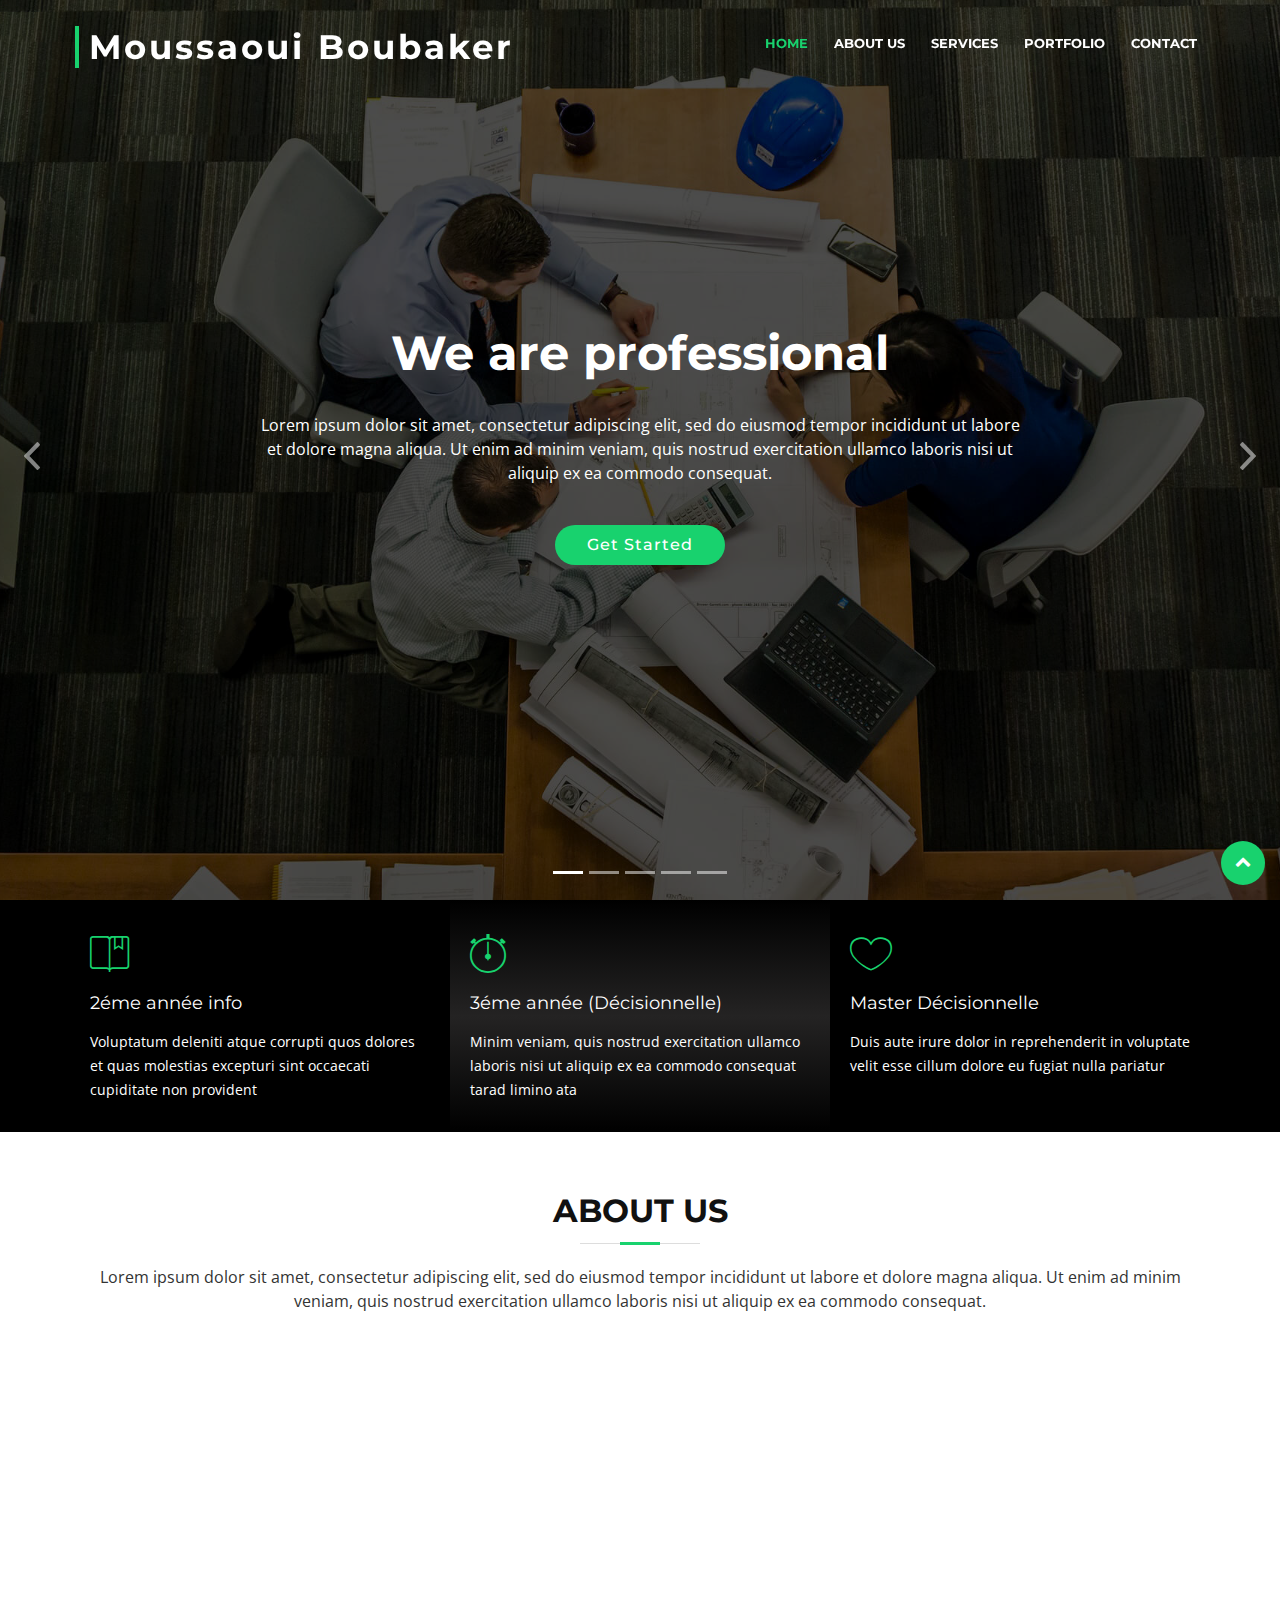
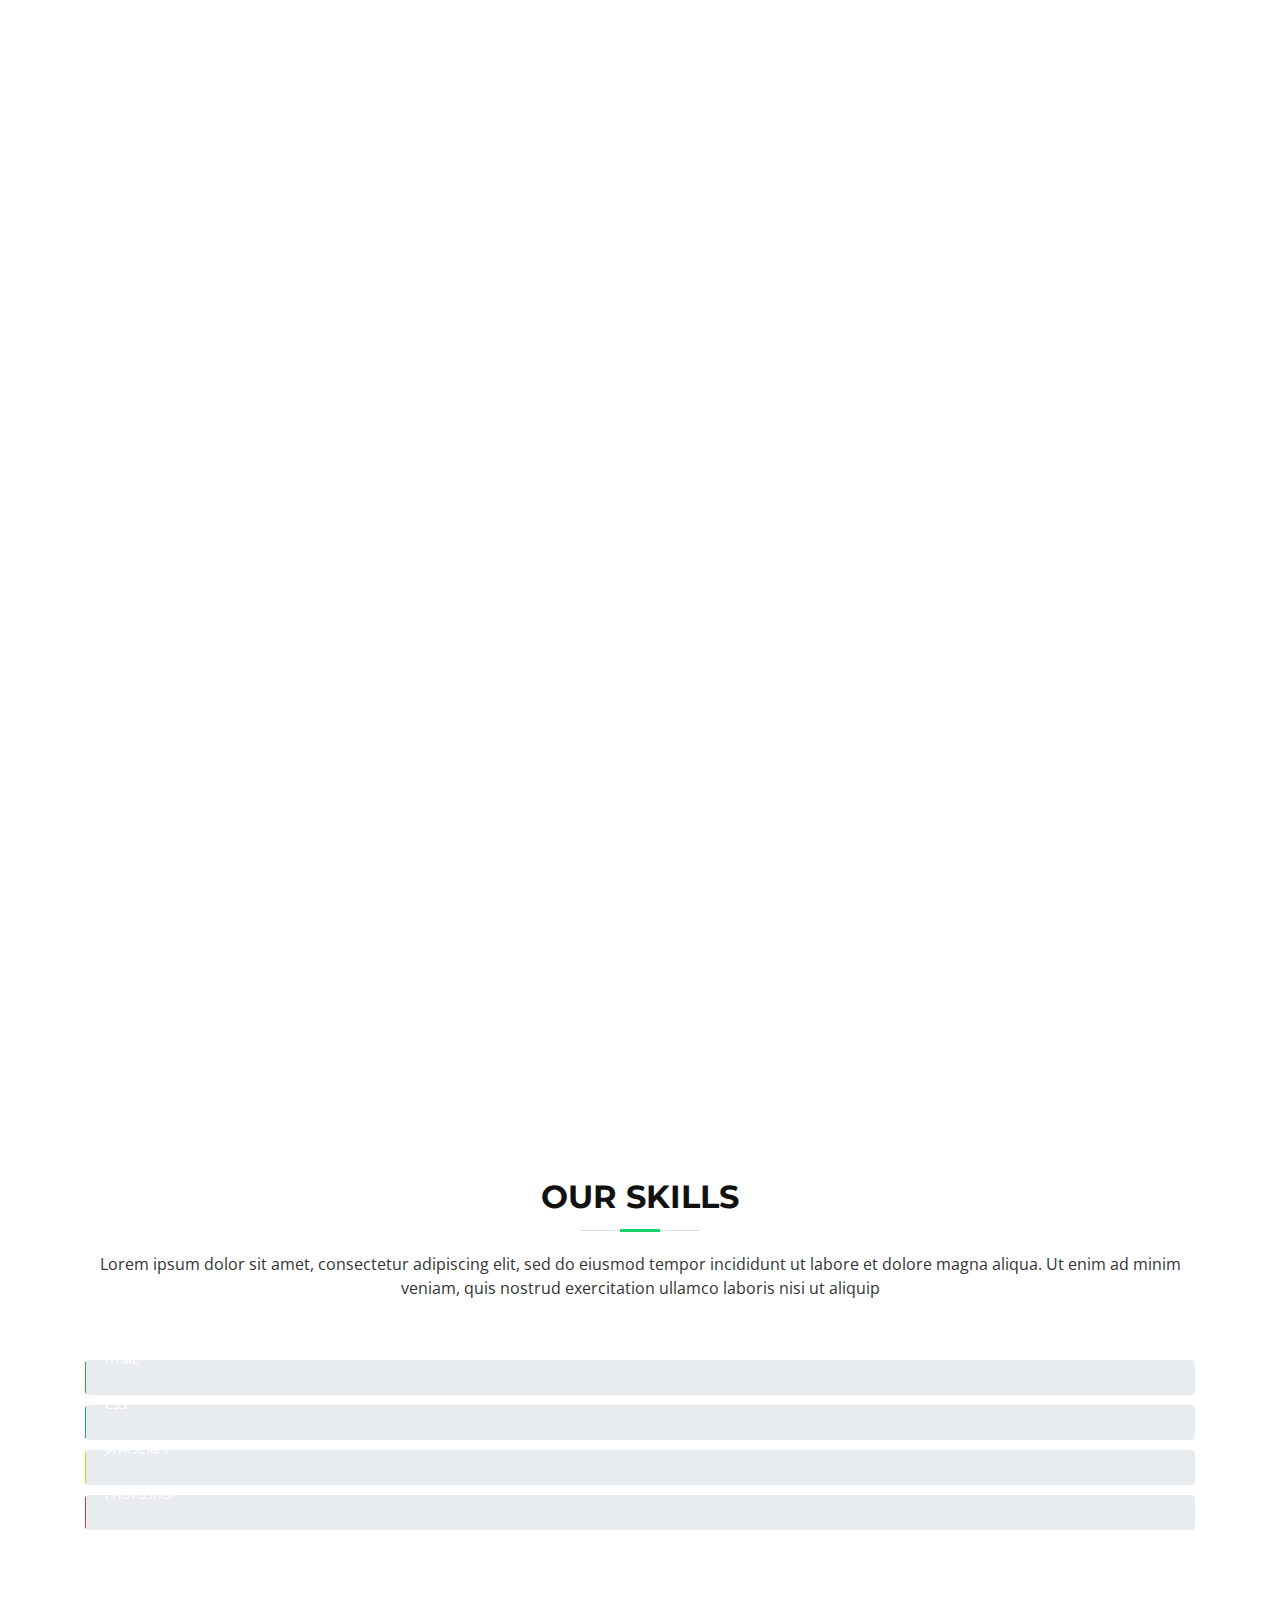
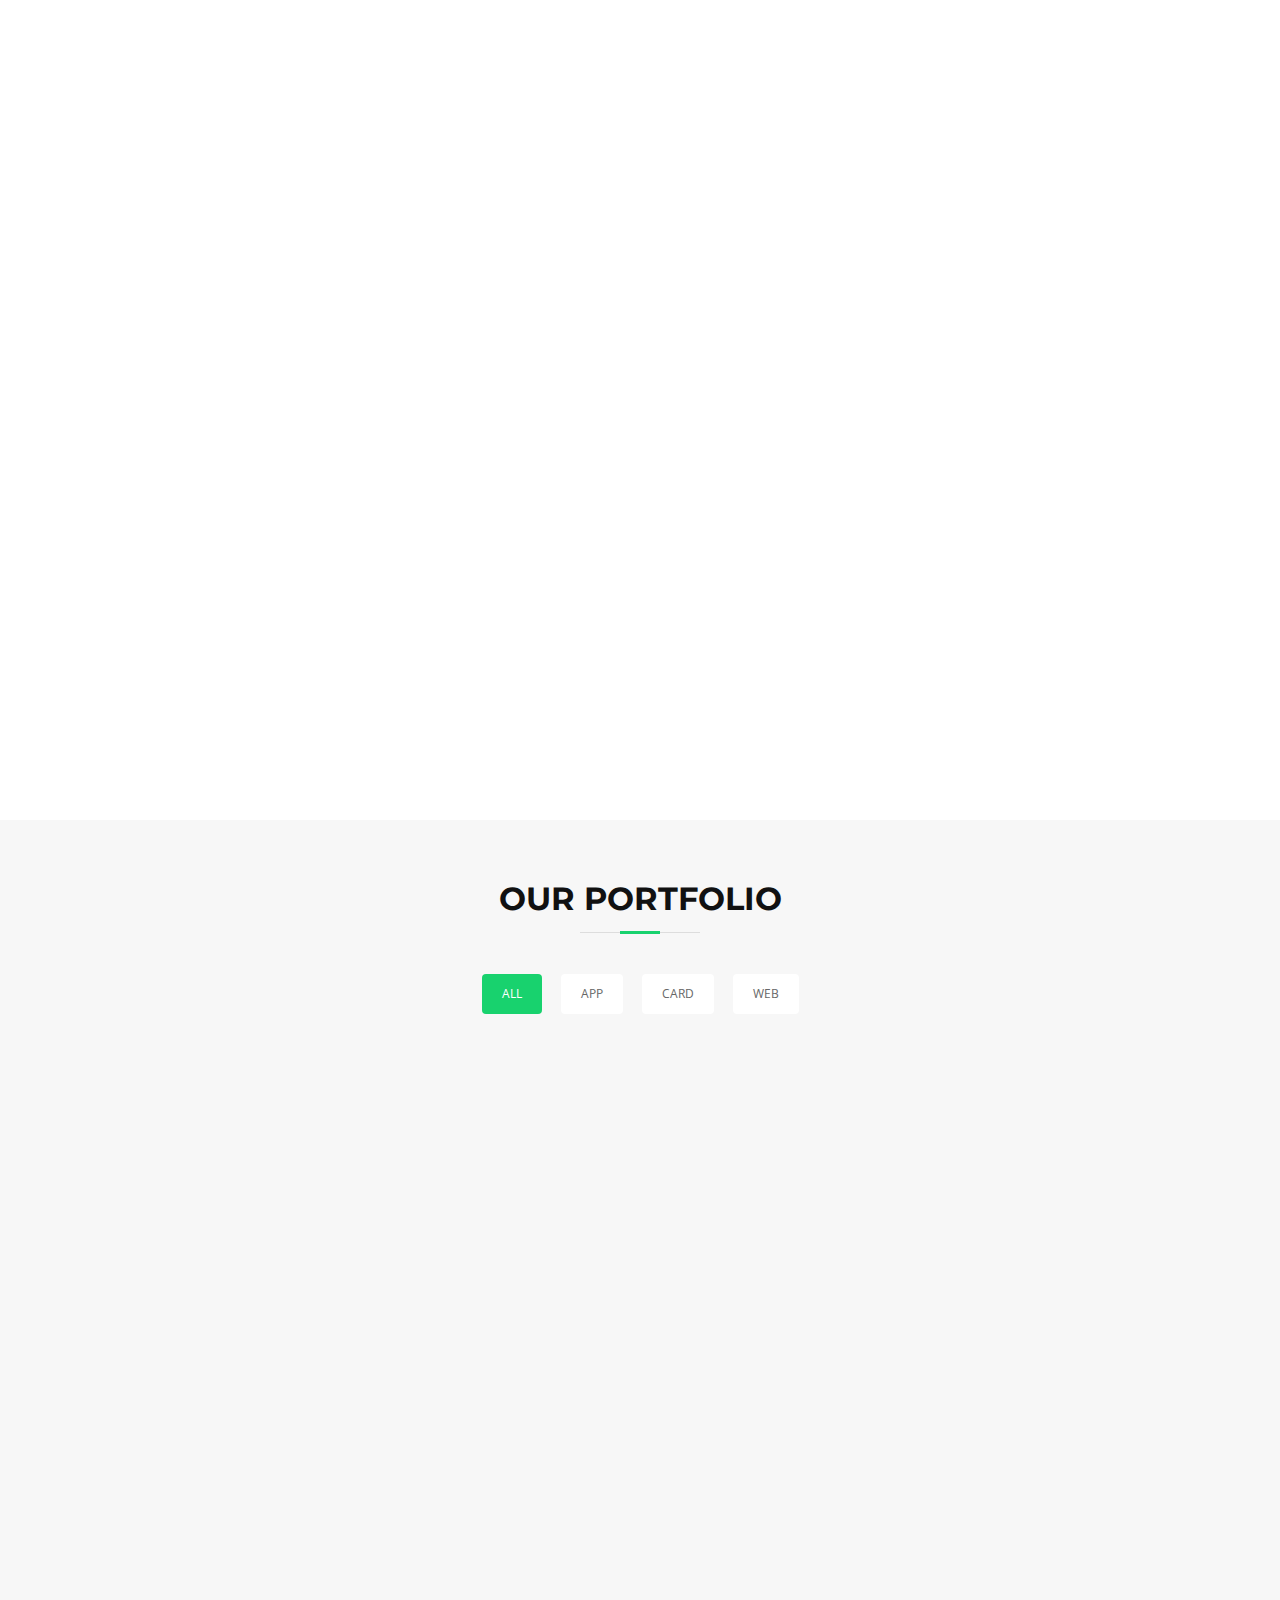
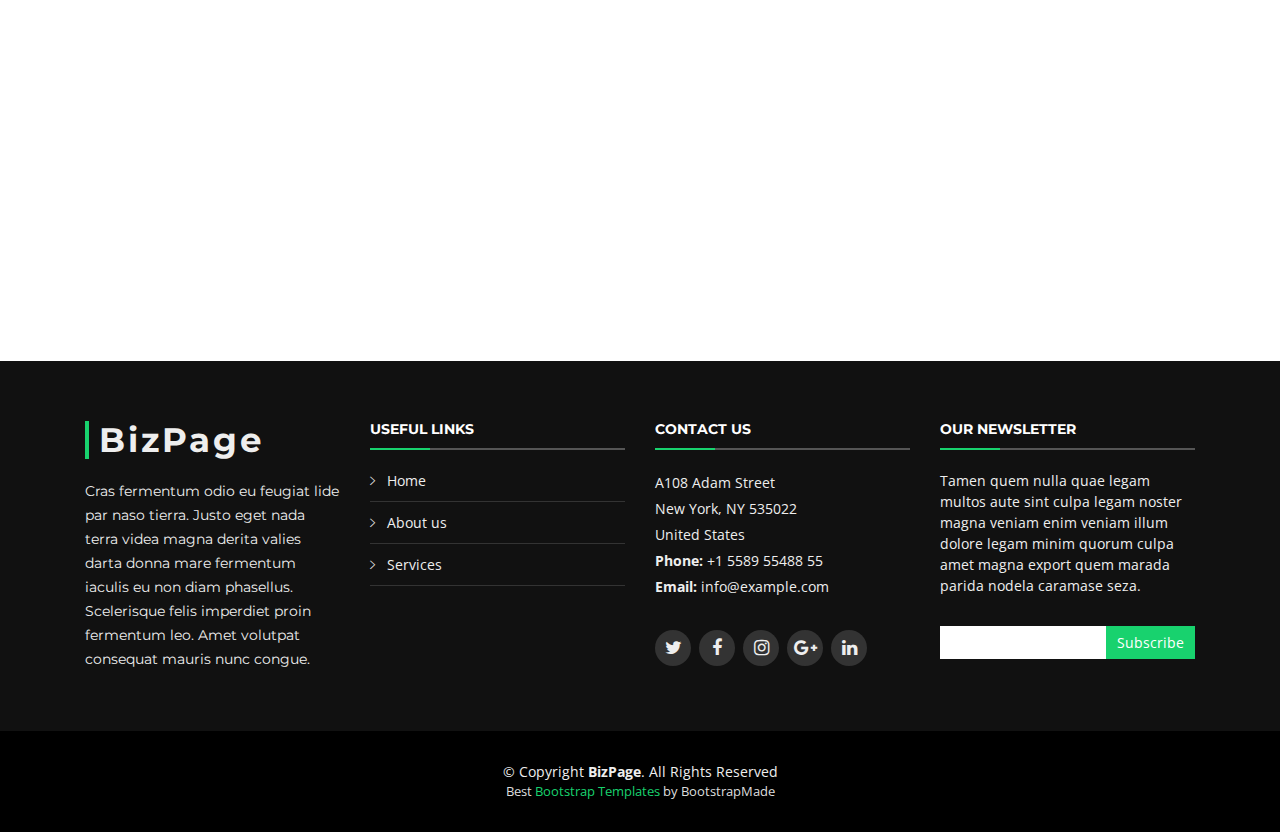
==== commit d18b65a1: "changes" ====
--- a/index.html
+++ b/index.html
@@ -6,27 +6,21 @@
   <meta content="width=device-width, initial-scale=1.0" name="viewport">
   <meta content="" name="keywords">
   <meta content="" name="description">
-
   <!-- Favicons -->
   <link href="img/favicon.png" rel="icon">
   <link href="img/apple-touch-icon.png" rel="apple-touch-icon">
-
   <!-- Google Fonts -->
   <link href="https://fonts.googleapis.com/css?family=Open+Sans:300,300i,400,400i,700,700i|Montserrat:300,400,500,700" rel="stylesheet">
-
   <!-- Bootstrap CSS File -->
   <link href="lib/bootstrap/css/bootstrap.min.css" rel="stylesheet">
-
   <!-- Libraries CSS Files -->
   <link href="lib/font-awesome/css/font-awesome.min.css" rel="stylesheet">
   <link href="lib/animate/animate.min.css" rel="stylesheet">
   <link href="lib/ionicons/css/ionicons.min.css" rel="stylesheet">
   <link href="lib/owlcarousel/assets/owl.carousel.min.css" rel="stylesheet">
   <link href="lib/lightbox/css/lightbox.min.css" rel="stylesheet">
-
   <!-- Main Stylesheet File -->
   <link href="css/style.css" rel="stylesheet">
-
   <!-- =======================================================
     Theme Name: BizPage
     Theme URL: https://bootstrapmade.com/bizpage-bootstrap-business-template/
@@ -34,53 +28,30 @@
     License: https://bootstrapmade.com/license/
   ======================================================= -->
 </head>
-
 <body>
-
-  <!--==========================
-    Header
-  ============================-->
   <header id="header">
     <div class="container-fluid">
-
       <div id="logo" class="pull-left">
         <h1><a href="#intro" class="scrollto">Moussaoui Boubaker</a></h1>
         <!-- Uncomment below if you prefer to use an image logo -->
         <!-- <a href="#intro"><img src="img/logo.png" alt="" title="" /></a>-->
       </div>
-
       <nav id="nav-menu-container">
         <ul class="nav-menu">
           <li class="menu-active"><a href="#intro">Home</a></li>
           <li><a href="#about">About Us</a></li>
           <li><a href="#services">Services</a></li>
           <li><a href="#portfolio">Portfolio</a></li>
-          <li><a href="#team">Team</a></li>
-          <li class="menu-has-children"><a href="">Drop Down</a>
-            <ul>
-              <li><a href="#">Drop Down 1</a></li>
-              <li><a href="#">Drop Down 3</a></li>
-              <li><a href="#">Drop Down 4</a></li>
-              <li><a href="#">Drop Down 5</a></li>
-            </ul>
-          </li>
           <li><a href="#contact">Contact</a></li>
         </ul>
       </nav><!-- #nav-menu-container -->
     </div>
   </header><!-- #header -->
-
-  <!--==========================
-    Intro Section
-  ============================-->
   <section id="intro">
     <div class="intro-container">
       <div id="introCarousel" class="carousel  slide carousel-fade" data-ride="carousel">
-
         <ol class="carousel-indicators"></ol>
-
         <div class="carousel-inner" role="listbox">
-
           <div class="carousel-item active">
             <div class="carousel-background"><img src="img/intro-carousel/1.jpg" alt=""></div>
             <div class="carousel-container">
@@ -546,103 +517,6 @@
 
       </div>
     </section><!-- #portfolio -->
-
-    <!--==========================
-      Clients Section
-    ============================-->
-    <section id="clients" class="wow fadeInUp">
-      <div class="container">
-
-        <header class="section-header">
-          <h3>Our Clients</h3>
-        </header>
-
-        <div class="owl-carousel clients-carousel">
-          <img src="img/clients/client-1.png" alt="">
-          <img src="img/clients/client-2.png" alt="">
-          <img src="img/clients/client-3.png" alt="">
-          <img src="img/clients/client-4.png" alt="">
-          <img src="img/clients/client-5.png" alt="">
-          <img src="img/clients/client-6.png" alt="">
-          <img src="img/clients/client-7.png" alt="">
-          <img src="img/clients/client-8.png" alt="">
-        </div>
-
-      </div>
-    </section><!-- #clients -->
-
-    <!--==========================
-      Clients Section
-    ============================-->
-    <section id="testimonials" class="section-bg wow fadeInUp">
-      <div class="container">
-
-        <header class="section-header">
-          <h3>Testimonials</h3>
-        </header>
-
-        <div class="owl-carousel testimonials-carousel">
-
-          <div class="testimonial-item">
-            <img src="img/testimonial-1.jpg" class="testimonial-img" alt="">
-            <h3>Saul Goodman</h3>
-            <h4>Ceo &amp; Founder</h4>
-            <p>
-              <img src="img/quote-sign-left.png" class="quote-sign-left" alt="">
-              Proin iaculis purus consequat sem cure digni ssim donec porttitora entum suscipit rhoncus. Accusantium quam, ultricies eget id, aliquam eget nibh et. Maecen aliquam, risus at semper.
-              <img src="img/quote-sign-right.png" class="quote-sign-right" alt="">
-            </p>
-          </div>
-
-          <div class="testimonial-item">
-            <img src="img/testimonial-2.jpg" class="testimonial-img" alt="">
-            <h3>Sara Wilsson</h3>
-            <h4>Designer</h4>
-            <p>
-              <img src="img/quote-sign-left.png" class="quote-sign-left" alt="">
-              Export tempor illum tamen malis malis eram quae irure esse labore quem cillum quid cillum eram malis quorum velit fore eram velit sunt aliqua noster fugiat irure amet legam anim culpa.
-              <img src="img/quote-sign-right.png" class="quote-sign-right" alt="">
-            </p>
-          </div>
-
-          <div class="testimonial-item">
-            <img src="img/testimonial-3.jpg" class="testimonial-img" alt="">
-            <h3>Jena Karlis</h3>
-            <h4>Store Owner</h4>
-            <p>
-              <img src="img/quote-sign-left.png" class="quote-sign-left" alt="">
-              Enim nisi quem export duis labore cillum quae magna enim sint quorum nulla quem veniam duis minim tempor labore quem eram duis noster aute amet eram fore quis sint minim.
-              <img src="img/quote-sign-right.png" class="quote-sign-right" alt="">
-            </p>
-          </div>
-
-          <div class="testimonial-item">
-            <img src="img/testimonial-4.jpg" class="testimonial-img" alt="">
-            <h3>Matt Brandon</h3>
-            <h4>Freelancer</h4>
-            <p>
-              <img src="img/quote-sign-left.png" class="quote-sign-left" alt="">
-              Fugiat enim eram quae cillum dolore dolor amet nulla culpa multos export minim fugiat minim velit minim dolor enim duis veniam ipsum anim magna sunt elit fore quem dolore labore illum veniam.
-              <img src="img/quote-sign-right.png" class="quote-sign-right" alt="">
-            </p>
-          </div>
-
-          <div class="testimonial-item">
-            <img src="img/testimonial-5.jpg" class="testimonial-img" alt="">
-            <h3>John Larson</h3>
-            <h4>Entrepreneur</h4>
-            <p>
-              <img src="img/quote-sign-left.png" class="quote-sign-left" alt="">
-              Quis quorum aliqua sint quem legam fore sunt eram irure aliqua veniam tempor noster veniam enim culpa labore duis sunt culpa nulla illum cillum fugiat legam esse veniam culpa fore nisi cillum quid.
-              <img src="img/quote-sign-right.png" class="quote-sign-right" alt="">
-            </p>
-          </div>
-
-        </div>
-
-      </div>
-    </section><!-- #testimonials -->
-
     <!--==========================
       Team Section
     ============================-->
@@ -821,11 +695,8 @@
               <li><i class="ion-ios-arrow-right"></i> <a href="#">Home</a></li>
               <li><i class="ion-ios-arrow-right"></i> <a href="#">About us</a></li>
               <li><i class="ion-ios-arrow-right"></i> <a href="#">Services</a></li>
-              <li><i class="ion-ios-arrow-right"></i> <a href="#">Terms of service</a></li>
-              <li><i class="ion-ios-arrow-right"></i> <a href="#">Privacy policy</a></li>
             </ul>
           </div>
-
           <div class="col-lg-3 col-md-6 footer-contact">
             <h4>Contact Us</h4>
             <p>
@@ -835,7 +706,6 @@
               <strong>Phone:</strong> +1 5589 55488 55<br>
               <strong>Email:</strong> info@example.com<br>
             </p>
-
             <div class="social-links">
               <a href="#" class="twitter"><i class="fa fa-twitter"></i></a>
               <a href="#" class="facebook"><i class="fa fa-facebook"></i></a>
@@ -843,9 +713,7 @@
               <a href="#" class="google-plus"><i class="fa fa-google-plus"></i></a>
               <a href="#" class="linkedin"><i class="fa fa-linkedin"></i></a>
             </div>
-
-          </div>
-
+          </div>
           <div class="col-lg-3 col-md-6 footer-newsletter">
             <h4>Our Newsletter</h4>
             <p>Tamen quem nulla quae legam multos aute sint culpa legam noster magna veniam enim veniam illum dolore legam minim quorum culpa amet magna export quem marada parida nodela caramase seza.</p>
